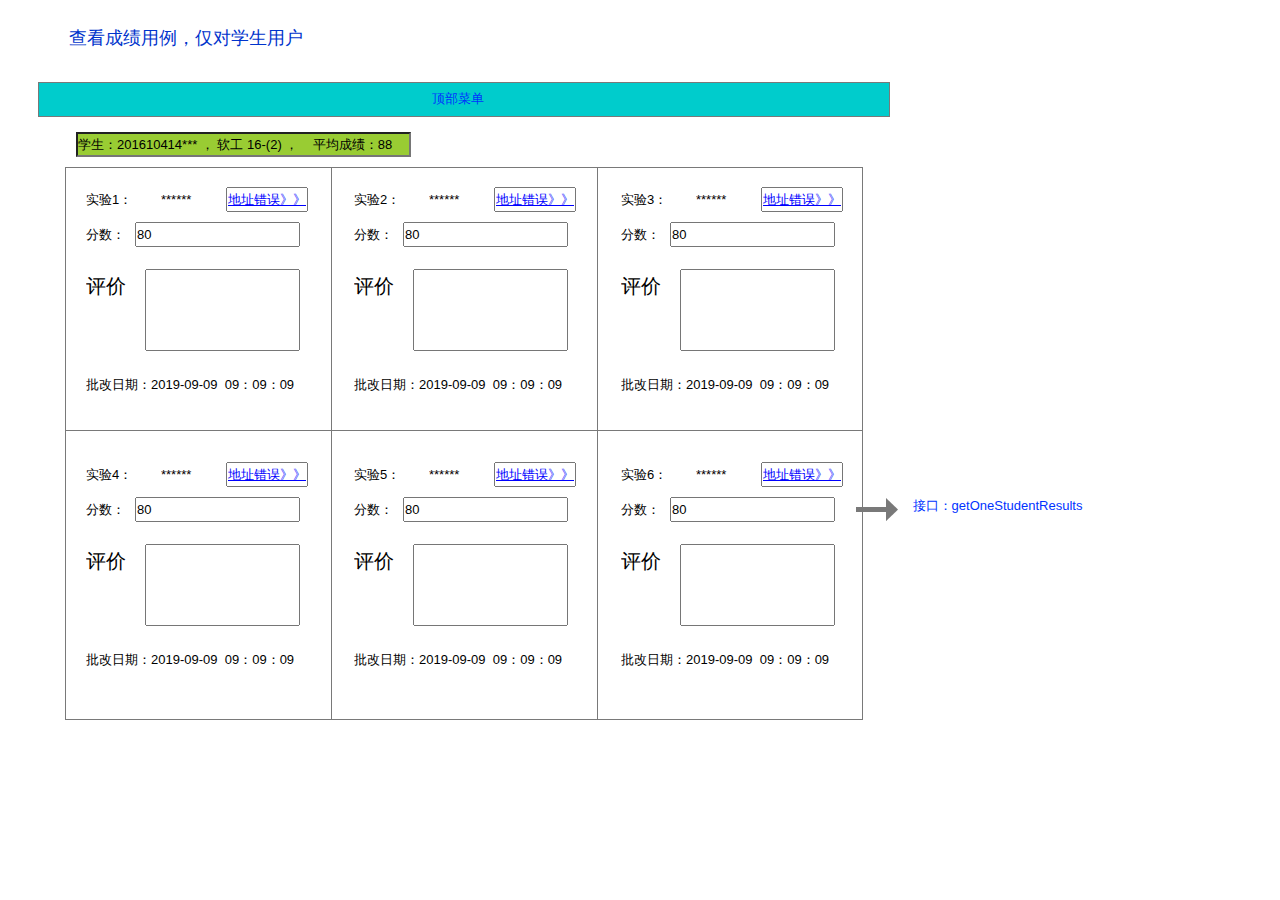
==== 查看成绩.html @ c1816be0 "1" ====
﻿<!DOCTYPE html>
<html>
  <head>
    <title>查看成绩</title>
    <meta http-equiv="X-UA-Compatible" content="IE=edge"/>
    <meta http-equiv="content-type" content="text/html; charset=utf-8"/>
    <meta name="apple-mobile-web-app-capable" content="yes"/>
    <link href="resources/css/jquery-ui-themes.css" type="text/css" rel="stylesheet"/>
    <link href="resources/css/axure_rp_page.css" type="text/css" rel="stylesheet"/>
    <link href="data/styles.css" type="text/css" rel="stylesheet"/>
    <link href="files/查看成绩/styles.css" type="text/css" rel="stylesheet"/>
    <script src="resources/scripts/jquery-1.7.1.min.js"></script>
    <script src="resources/scripts/jquery-ui-1.8.10.custom.min.js"></script>
    <script src="resources/scripts/prototypePre.js"></script>
    <script src="data/document.js"></script>
    <script src="resources/scripts/prototypePost.js"></script>
    <script src="files/查看成绩/data.js"></script>
    <script type="text/javascript">
      $axure.utils.getTransparentGifPath = function() { return 'resources/images/transparent.gif'; };
      $axure.utils.getOtherPath = function() { return 'resources/Other.html'; };
      $axure.utils.getReloadPath = function() { return 'resources/reload.html'; };
    </script>
  </head>
  <body>
    <div id="base" class="">

      <!-- Unnamed (矩形) -->
      <div id="u161" class="ax_default box_1">
        <div id="u161_div" class=""></div>
      </div>

      <!-- Unnamed (矩形) -->
      <div id="u162" class="ax_default link_button">
        <div id="u162_div" class=""></div>
        <div id="u162_text" class="text ">
          <p><span>顶部菜单</span></p>
        </div>
      </div>

      <!-- Unnamed (文本框) -->
      <div id="u163" class="ax_default text_field">
        <input id="u163_input" type="text" value="查看成绩用例，仅对学生用户"/>
      </div>

      <!-- Unnamed (表格) -->
      <div id="u164" class="ax_default">

        <!-- Unnamed (单元格) -->
        <div id="u165" class="ax_default table_cell">
          <img id="u165_img" class="img " src="images/查看成绩/u165.png"/>
        </div>

        <!-- Unnamed (单元格) -->
        <div id="u166" class="ax_default table_cell">
          <img id="u166_img" class="img " src="images/查看成绩/u165.png"/>
        </div>

        <!-- Unnamed (单元格) -->
        <div id="u167" class="ax_default table_cell">
          <img id="u167_img" class="img " src="images/查看成绩/u167.png"/>
        </div>

        <!-- Unnamed (单元格) -->
        <div id="u168" class="ax_default table_cell">
          <img id="u168_img" class="img " src="images/查看成绩/u168.png"/>
        </div>

        <!-- Unnamed (单元格) -->
        <div id="u169" class="ax_default table_cell">
          <img id="u169_img" class="img " src="images/查看成绩/u168.png"/>
        </div>

        <!-- Unnamed (单元格) -->
        <div id="u170" class="ax_default table_cell">
          <img id="u170_img" class="img " src="images/查看成绩/u170.png"/>
        </div>
      </div>

      <!-- Unnamed (文本框) -->
      <div id="u171" class="ax_default text_field">
        <input id="u171_input" type="text" value="学生：201610414*** ， 软工 16-(2) ，&nbsp; &nbsp; 平均成绩：88"/>
      </div>

      <!-- Unnamed (文本框) -->
      <div id="u172" class="ax_default text_field">
        <input id="u172_input" type="text" value="实验1："/>
      </div>

      <!-- Unnamed (文本框) -->
      <div id="u173" class="ax_default text_field">
        <input id="u173_input" type="text" value="******"/>
      </div>

      <!-- Unnamed (文本框) -->
      <div id="u174" class="ax_default text_field">
        <input id="u174_input" type="text" value="地址错误》》"/>
      </div>

      <!-- Unnamed (文本框) -->
      <div id="u175" class="ax_default text_field">
        <input id="u175_input" type="text" value="分数："/>
      </div>

      <!-- Unnamed (文本框) -->
      <div id="u176" class="ax_default text_field">
        <input id="u176_input" type="text" value="80"/>
      </div>

      <!-- Unnamed (文本框) -->
      <div id="u177" class="ax_default text_field">
        <input id="u177_input" type="text" value="评价"/>
      </div>

      <!-- Unnamed (文本框) -->
      <div id="u178" class="ax_default text_field">
        <input id="u178_input" type="text" value=""/>
      </div>

      <!-- Unnamed (文本框) -->
      <div id="u179" class="ax_default text_field">
        <input id="u179_input" type="text" value="批改日期：2019-09-09&nbsp; 09：09：09"/>
      </div>

      <!-- Unnamed (文本框) -->
      <div id="u180" class="ax_default text_field">
        <input id="u180_input" type="text" value="实验4："/>
      </div>

      <!-- Unnamed (文本框) -->
      <div id="u181" class="ax_default text_field">
        <input id="u181_input" type="text" value="******"/>
      </div>

      <!-- Unnamed (文本框) -->
      <div id="u182" class="ax_default text_field">
        <input id="u182_input" type="text" value="地址错误》》"/>
      </div>

      <!-- Unnamed (文本框) -->
      <div id="u183" class="ax_default text_field">
        <input id="u183_input" type="text" value="分数："/>
      </div>

      <!-- Unnamed (文本框) -->
      <div id="u184" class="ax_default text_field">
        <input id="u184_input" type="text" value="80"/>
      </div>

      <!-- Unnamed (文本框) -->
      <div id="u185" class="ax_default text_field">
        <input id="u185_input" type="text" value="评价"/>
      </div>

      <!-- Unnamed (文本框) -->
      <div id="u186" class="ax_default text_field">
        <input id="u186_input" type="text" value=""/>
      </div>

      <!-- Unnamed (文本框) -->
      <div id="u187" class="ax_default text_field">
        <input id="u187_input" type="text" value="批改日期：2019-09-09&nbsp; 09：09：09"/>
      </div>

      <!-- Unnamed (文本框) -->
      <div id="u188" class="ax_default text_field">
        <input id="u188_input" type="text" value="实验2："/>
      </div>

      <!-- Unnamed (文本框) -->
      <div id="u189" class="ax_default text_field">
        <input id="u189_input" type="text" value="******"/>
      </div>

      <!-- Unnamed (文本框) -->
      <div id="u190" class="ax_default text_field">
        <input id="u190_input" type="text" value="地址错误》》"/>
      </div>

      <!-- Unnamed (文本框) -->
      <div id="u191" class="ax_default text_field">
        <input id="u191_input" type="text" value="分数："/>
      </div>

      <!-- Unnamed (文本框) -->
      <div id="u192" class="ax_default text_field">
        <input id="u192_input" type="text" value="80"/>
      </div>

      <!-- Unnamed (文本框) -->
      <div id="u193" class="ax_default text_field">
        <input id="u193_input" type="text" value="评价"/>
      </div>

      <!-- Unnamed (文本框) -->
      <div id="u194" class="ax_default text_field">
        <input id="u194_input" type="text" value=""/>
      </div>

      <!-- Unnamed (文本框) -->
      <div id="u195" class="ax_default text_field">
        <input id="u195_input" type="text" value="批改日期：2019-09-09&nbsp; 09：09：09"/>
      </div>

      <!-- Unnamed (文本框) -->
      <div id="u196" class="ax_default text_field">
        <input id="u196_input" type="text" value="实验5："/>
      </div>

      <!-- Unnamed (文本框) -->
      <div id="u197" class="ax_default text_field">
        <input id="u197_input" type="text" value="******"/>
      </div>

      <!-- Unnamed (文本框) -->
      <div id="u198" class="ax_default text_field">
        <input id="u198_input" type="text" value="地址错误》》"/>
      </div>

      <!-- Unnamed (文本框) -->
      <div id="u199" class="ax_default text_field">
        <input id="u199_input" type="text" value="分数："/>
      </div>

      <!-- Unnamed (文本框) -->
      <div id="u200" class="ax_default text_field">
        <input id="u200_input" type="text" value="80"/>
      </div>

      <!-- Unnamed (文本框) -->
      <div id="u201" class="ax_default text_field">
        <input id="u201_input" type="text" value="评价"/>
      </div>

      <!-- Unnamed (文本框) -->
      <div id="u202" class="ax_default text_field">
        <input id="u202_input" type="text" value=""/>
      </div>

      <!-- Unnamed (文本框) -->
      <div id="u203" class="ax_default text_field">
        <input id="u203_input" type="text" value="批改日期：2019-09-09&nbsp; 09：09：09"/>
      </div>

      <!-- Unnamed (文本框) -->
      <div id="u204" class="ax_default text_field">
        <input id="u204_input" type="text" value="实验3："/>
      </div>

      <!-- Unnamed (文本框) -->
      <div id="u205" class="ax_default text_field">
        <input id="u205_input" type="text" value="******"/>
      </div>

      <!-- Unnamed (文本框) -->
      <div id="u206" class="ax_default text_field">
        <input id="u206_input" type="text" value="地址错误》》"/>
      </div>

      <!-- Unnamed (文本框) -->
      <div id="u207" class="ax_default text_field">
        <input id="u207_input" type="text" value="分数："/>
      </div>

      <!-- Unnamed (文本框) -->
      <div id="u208" class="ax_default text_field">
        <input id="u208_input" type="text" value="80"/>
      </div>

      <!-- Unnamed (文本框) -->
      <div id="u209" class="ax_default text_field">
        <input id="u209_input" type="text" value="评价"/>
      </div>

      <!-- Unnamed (文本框) -->
      <div id="u210" class="ax_default text_field">
        <input id="u210_input" type="text" value=""/>
      </div>

      <!-- Unnamed (文本框) -->
      <div id="u211" class="ax_default text_field">
        <input id="u211_input" type="text" value="批改日期：2019-09-09&nbsp; 09：09：09"/>
      </div>

      <!-- Unnamed (文本框) -->
      <div id="u212" class="ax_default text_field">
        <input id="u212_input" type="text" value="实验6："/>
      </div>

      <!-- Unnamed (文本框) -->
      <div id="u213" class="ax_default text_field">
        <input id="u213_input" type="text" value="******"/>
      </div>

      <!-- Unnamed (文本框) -->
      <div id="u214" class="ax_default text_field">
        <input id="u214_input" type="text" value="地址错误》》"/>
      </div>

      <!-- Unnamed (文本框) -->
      <div id="u215" class="ax_default text_field">
        <input id="u215_input" type="text" value="分数："/>
      </div>

      <!-- Unnamed (文本框) -->
      <div id="u216" class="ax_default text_field">
        <input id="u216_input" type="text" value="80"/>
      </div>

      <!-- Unnamed (文本框) -->
      <div id="u217" class="ax_default text_field">
        <input id="u217_input" type="text" value="评价"/>
      </div>

      <!-- Unnamed (文本框) -->
      <div id="u218" class="ax_default text_field">
        <input id="u218_input" type="text" value=""/>
      </div>

      <!-- Unnamed (文本框) -->
      <div id="u219" class="ax_default text_field">
        <input id="u219_input" type="text" value="批改日期：2019-09-09&nbsp; 09：09：09"/>
      </div>

      <!-- Unnamed (水平线) -->
      <div id="u220" class="ax_default arrow">
        <img id="u220_img" class="img " src="images/查看成绩/u220.png"/>
      </div>

      <!-- Unnamed (矩形) -->
      <div id="u221" class="ax_default link_button">
        <div id="u221_div" class=""></div>
        <div id="u221_text" class="text ">
          <p><span>接口：getOneStudentResults</span></p><p><span><br></span></p>
        </div>
      </div>
    </div>
  </body>
</html>
---- resources/css/axure_rp_page.css ----
﻿/* so the window resize fires within a frame in IE7 */
html, body {
    height: 100%;
}

a {
    color: inherit;
}

p {
    margin: 0px;
    text-rendering: optimizeLegibility;
    font-feature-settings: "kern" 1;
    -webkit-font-feature-settings: "kern";
    -moz-font-feature-settings: "kern";
    -moz-font-feature-settings: "kern=1";
    font-kerning: normal;
}

iframe {
    background: #FFFFFF;
}

/* to match IE with C, FF */
input {
    padding: 1px 0px 1px 0px;
    box-sizing: border-box;
    -moz-box-sizing: border-box;
}

textarea {
    margin: 0px;
    box-sizing: border-box;
    -moz-box-sizing: border-box;
}

div.intcases {
    font-family: arial; 
    font-size: 12px;
    text-align:left; 
    border:1px solid #AAA; 
    background:#FFF none repeat scroll 0% 0%; 
    z-index:9999; 
    visibility:hidden; 
    position:absolute;
    padding: 0px;
    border-radius: 3px;
    white-space: nowrap;
}

div.intcaselink {
    cursor: pointer;
    padding: 3px 8px 3px 8px;
    margin: 5px;
    background:#EEE none repeat scroll 0% 0%; 
    border:1px solid #AAA;
    border-radius: 3px;
}

div.refpageimage {
    position: absolute;
    left: 0px;
    top: 0px;
    font-size: 0px;
    width: 16px;
    height: 16px;
    cursor: pointer;
    background-image: url(images/newwindow.gif);
    background-repeat: no-repeat;
}

div.annnoteimage {
    position: absolute;
    left: 0px;
    top: 0px;
    font-size: 0px;
    /*width: 16px;
    height: 12px;*/
    cursor: help;
    /*background-image: url(images/note.gif);*/
    /*background-repeat: no-repeat;*/
    width: 13px;
    height: 12px;
    padding-top: 1px;
    text-align: center;
    background-color: #138CDD;
    -moz-box-shadow: 1px 1px 3px #aaa;
    -webkit-box-shadow: 1px 1px 3px #aaa;
    box-shadow: 1px 1px 3px #aaa;
}

div.annnoteline {
    display: inline-block;
    width: 9px;
    height: 1px;
    border-bottom: 1px solid white;
    margin-top: 1px;
}

div.annnotelabel {
    position: absolute;
    left: 0px;
    top: 0px;
    font-family: Helvetica,Arial;
    font-size: 10px;
    /*border: 1px solid rgb(166,221,242);*/
    cursor: help;
    /*background:rgb(0,157,217) none repeat scroll 0% 0%;*/ 
    padding: 1px 3px 1px 3px;
    white-space: nowrap;
    color: white;
    
    background-color: #138CDD;
    -moz-box-shadow: 1px 1px 3px #aaa;
    -webkit-box-shadow: 1px 1px 3px #aaa;
    box-shadow: 1px 1px 3px #aaa;
}

.annotation {
    font-size: 12px;
    padding-left: 2px;
    margin-bottom: 5px;
}

.annotationName {
    /*font-size: 13px;
    font-weight: bold;
    margin-bottom: 3px;
    white-space: nowrap;*/

    font-family: 'Trebuchet MS';
    font-size: 14px;
    font-weight: bold;
    margin-bottom: 5px;
    white-space: nowrap;
}

.annotationValue {
    font-family: Arial, Helvetica, Sans-Serif;
    font-size: 12px;
    color: #4a4a4a;
    line-height: 21px;
    margin-bottom: 20px;
}

.noteLink {
    text-decoration: inherit;
    color: inherit;
}

.noteLink:hover {
    background-color: white;
}

/* this is a fix for the issue where dialogs jump around and takes the text-align from the body */
.dialogFix {
    position:absolute;
    text-align:left;
    border: 1px solid #8f949a;
}


@keyframes pulsate {
  from {
    box-shadow: 0 0 10px #15d6ba;
  }
  to {
    box-shadow: 0 0 20px #15d6ba;
  }
}

@-webkit-keyframes pulsate {
  from {
    -webkit-box-shadow: 0 0 10px #15d6ba;
    box-shadow: 0 0 10px #15d6ba;
  }
  to {
    -webkit-box-shadow: 0 0 20px #15d6ba;
    box-shadow: 0 0 20px #15d6ba;
  }
}
 
@-moz-keyframes pulsate {
  from {
    -moz-box-shadow: 0 0 10px #15d6ba;
    box-shadow: 0 0 10px #15d6ba;
  }
  to {
    -moz-box-shadow: 0 0 20px #15d6ba;
    box-shadow: 0 0 20px #15d6ba;
  }
}

.legacyPulsateBorder {
    /*border: 5px solid #15d6ba;
    margin: -5px;*/
    -moz-box-shadow: 0 0 10px 3px #15d6ba;
    box-shadow: 0 0 10px 3px #15d6ba;
}

.pulsateBorder {
  animation-name: pulsate;
  animation-timing-function: ease-in-out;
  animation-duration: 0.9s;
  animation-iteration-count: infinite;
  animation-direction: alternate;
  
  -webkit-animation-name: pulsate;
  -webkit-animation-timing-function: ease-in-out;
  -webkit-animation-duration: 0.9s;
  -webkit-animation-iteration-count: infinite;
  -webkit-animation-direction: alternate;

  -moz-animation-name: pulsate;
  -moz-animation-timing-function: ease-in-out;
  -moz-animation-duration: 0.9s;
  -moz-animation-iteration-count: infinite;
  -moz-animation-direction: alternate;
}

.ax_default_hidden, .ax_default_unplaced{
    display: none;
    visibility: hidden;
}

.widgetNoteSelected {
    -moz-box-shadow: 0 0 10px 3px #138CDD;
    box-shadow: 0 0 10px 3px #138CDD;
    /*-moz-box-shadow: 0 0 20px #3915d6;
    box-shadow: 0 0 20px #3915d6;*/
    /*border: 3px solid #3915d6;*/
    /*margin: -3px;*/
}


.singleImg {
    display: none;
    visibility: hidden;
}
---- data/styles.css ----
﻿.ax_default {
  font-family:'Arial Normal', 'Arial';
  font-weight:400;
  font-style:normal;
  font-size:13px;
  color:#333333;
  text-align:center;
  line-height:normal;
}
.box_1 {
}
.placeholder {
}
.button {
}
.primary_button {
  color:#FFFFFF;
}
.link_button {
  color:#169BD5;
}
._一级标题 {
  font-family:'Arial Normal', 'Arial';
  font-weight:bold;
  font-style:normal;
  font-size:32px;
  text-align:left;
}
._二级标题 {
  font-family:'Arial Normal', 'Arial';
  font-weight:bold;
  font-style:normal;
  font-size:24px;
  text-align:left;
}
._三级标题 {
  font-family:'Arial Normal', 'Arial';
  font-weight:bold;
  font-style:normal;
  font-size:18px;
  text-align:left;
}
._四级标题 {
  font-family:'Arial Normal', 'Arial';
  font-weight:bold;
  font-style:normal;
  font-size:14px;
  text-align:left;
}
._五级标题 {
  font-family:'Arial Normal', 'Arial';
  font-weight:bold;
  font-style:normal;
  text-align:left;
}
._六级标题 {
  font-family:'Arial Normal', 'Arial';
  font-weight:bold;
  font-style:normal;
  font-size:10px;
  text-align:left;
}
.label {
  font-size:14px;
  text-align:left;
}
._文本段落 {
  text-align:left;
}
.arrow {
}
.text_field {
  color:#000000;
  text-align:left;
}
.droplist {
  color:#000000;
  text-align:left;
}
.list_box {
  color:#000000;
  text-align:left;
}
.checkbox {
  text-align:left;
}
.radio_button {
  text-align:left;
}
.table_cell {
}
.menu_item {
}
---- files/查看成绩/styles.css ----
﻿body {
  margin:0px;
  background-image:none;
  position:static;
  left:auto;
  width:1105px;
  margin-left:0;
  margin-right:0;
  text-align:left;
}
#base {
  position:absolute;
  z-index:0;
}
#u161_div {
  border-width:0px;
  position:absolute;
  left:0px;
  top:0px;
  width:852px;
  height:35px;
  background:inherit;
  background-color:rgba(0, 204, 204, 1);
  box-sizing:border-box;
  border-width:1px;
  border-style:solid;
  border-color:rgba(121, 121, 121, 1);
  border-radius:0px;
  -moz-box-shadow:none;
  -webkit-box-shadow:none;
  box-shadow:none;
}
#u161 {
  border-width:0px;
  position:absolute;
  left:38px;
  top:82px;
  width:852px;
  height:35px;
}
#u161_text {
  border-width:0px;
  position:absolute;
  left:0px;
  top:0px;
  width:0px;
  visibility:hidden;
  word-wrap:break-word;
}
#u162_div {
  border-width:0px;
  position:absolute;
  left:0px;
  top:0px;
  width:137px;
  height:20px;
  background:inherit;
  background-color:rgba(255, 255, 255, 0);
  border:none;
  border-radius:0px;
  -moz-box-shadow:none;
  -webkit-box-shadow:none;
  box-shadow:none;
  color:#0033FF;
}
#u162 {
  border-width:0px;
  position:absolute;
  left:389px;
  top:89px;
  width:137px;
  height:20px;
  color:#0033FF;
}
#u162_text {
  border-width:0px;
  position:absolute;
  left:2px;
  top:2px;
  width:133px;
  word-wrap:break-word;
}
#u163 {
  border-width:0px;
  position:absolute;
  left:67px;
  top:19px;
  width:300px;
  height:38px;
}
#u163_input {
  position:absolute;
  left:0px;
  top:0px;
  width:300px;
  height:38px;
  font-family:'Arial Normal', 'Arial';
  font-weight:400;
  font-style:normal;
  font-size:18px;
  text-decoration:none;
  color:#0033CC;
  text-align:left;
  border-color:transparent;
  outline-style:none;
}
#u164 {
  border-width:0px;
  position:absolute;
  left:65px;
  top:167px;
  width:798px;
  height:553px;
}
#u165_img {
  border-width:0px;
  position:absolute;
  left:0px;
  top:0px;
  width:266px;
  height:263px;
}
#u165 {
  border-width:0px;
  position:absolute;
  left:0px;
  top:0px;
  width:266px;
  height:263px;
}
#u165_text {
  border-width:0px;
  position:absolute;
  left:0px;
  top:0px;
  width:0px;
  visibility:hidden;
  word-wrap:break-word;
}
#u166_img {
  border-width:0px;
  position:absolute;
  left:0px;
  top:0px;
  width:266px;
  height:263px;
}
#u166 {
  border-width:0px;
  position:absolute;
  left:266px;
  top:0px;
  width:266px;
  height:263px;
}
#u166_text {
  border-width:0px;
  position:absolute;
  left:0px;
  top:0px;
  width:0px;
  visibility:hidden;
  word-wrap:break-word;
}
#u167_img {
  border-width:0px;
  position:absolute;
  left:0px;
  top:0px;
  width:266px;
  height:263px;
}
#u167 {
  border-width:0px;
  position:absolute;
  left:532px;
  top:0px;
  width:266px;
  height:263px;
}
#u167_text {
  border-width:0px;
  position:absolute;
  left:0px;
  top:0px;
  width:0px;
  visibility:hidden;
  word-wrap:break-word;
}
#u168_img {
  border-width:0px;
  position:absolute;
  left:0px;
  top:0px;
  width:266px;
  height:290px;
}
#u168 {
  border-width:0px;
  position:absolute;
  left:0px;
  top:263px;
  width:266px;
  height:290px;
}
#u168_text {
  border-width:0px;
  position:absolute;
  left:0px;
  top:0px;
  width:0px;
  visibility:hidden;
  word-wrap:break-word;
}
#u169_img {
  border-width:0px;
  position:absolute;
  left:0px;
  top:0px;
  width:266px;
  height:290px;
}
#u169 {
  border-width:0px;
  position:absolute;
  left:266px;
  top:263px;
  width:266px;
  height:290px;
}
#u169_text {
  border-width:0px;
  position:absolute;
  left:0px;
  top:0px;
  width:0px;
  visibility:hidden;
  word-wrap:break-word;
}
#u170_img {
  border-width:0px;
  position:absolute;
  left:0px;
  top:0px;
  width:266px;
  height:290px;
}
#u170 {
  border-width:0px;
  position:absolute;
  left:532px;
  top:263px;
  width:266px;
  height:290px;
}
#u170_text {
  border-width:0px;
  position:absolute;
  left:0px;
  top:0px;
  width:0px;
  visibility:hidden;
  word-wrap:break-word;
}
#u171 {
  border-width:0px;
  position:absolute;
  left:76px;
  top:132px;
  width:335px;
  height:25px;
}
#u171_input {
  position:absolute;
  left:0px;
  top:0px;
  width:335px;
  height:25px;
  background-color:#99CC33;
  font-family:'Arial Normal', 'Arial';
  font-weight:400;
  font-style:normal;
  font-size:13px;
  text-decoration:none;
  color:#000000;
  text-align:left;
}
#u172 {
  border-width:0px;
  position:absolute;
  left:84px;
  top:187px;
  width:51px;
  height:25px;
}
#u172_input {
  position:absolute;
  left:0px;
  top:0px;
  width:51px;
  height:25px;
  font-family:'Arial Normal', 'Arial';
  font-weight:400;
  font-style:normal;
  font-size:13px;
  text-decoration:none;
  color:#000000;
  text-align:left;
  border-color:transparent;
  outline-style:none;
}
#u173 {
  border-width:0px;
  position:absolute;
  left:159px;
  top:187px;
  width:46px;
  height:25px;
}
#u173_input {
  position:absolute;
  left:0px;
  top:0px;
  width:46px;
  height:25px;
  font-family:'Arial Normal', 'Arial';
  font-weight:400;
  font-style:normal;
  font-size:13px;
  text-decoration:none;
  color:#000000;
  text-align:left;
  border-color:transparent;
  outline-style:none;
}
#u174 {
  border-width:0px;
  position:absolute;
  left:226px;
  top:187px;
  width:82px;
  height:25px;
}
#u174_input {
  position:absolute;
  left:0px;
  top:0px;
  width:82px;
  height:25px;
  font-family:'Arial Normal', 'Arial';
  font-weight:400;
  font-style:normal;
  font-size:13px;
  text-decoration:underline;
  color:#0000FF;
  text-align:left;
}
#u175 {
  border-width:0px;
  position:absolute;
  left:84px;
  top:222px;
  width:51px;
  height:25px;
}
#u175_input {
  position:absolute;
  left:0px;
  top:0px;
  width:51px;
  height:25px;
  font-family:'Arial Normal', 'Arial';
  font-weight:400;
  font-style:normal;
  font-size:13px;
  text-decoration:none;
  color:#000000;
  text-align:left;
  border-color:transparent;
  outline-style:none;
}
#u176 {
  border-width:0px;
  position:absolute;
  left:135px;
  top:222px;
  width:165px;
  height:25px;
}
#u176_input {
  position:absolute;
  left:0px;
  top:0px;
  width:165px;
  height:25px;
  font-family:'Arial Normal', 'Arial';
  font-weight:400;
  font-style:normal;
  font-size:13px;
  text-decoration:none;
  color:#000000;
  text-align:left;
}
#u177 {
  border-width:0px;
  position:absolute;
  left:84px;
  top:269px;
  width:51px;
  height:34px;
}
#u177_input {
  position:absolute;
  left:0px;
  top:0px;
  width:51px;
  height:34px;
  font-family:'Arial Normal', 'Arial';
  font-weight:400;
  font-style:normal;
  font-size:20px;
  text-decoration:none;
  color:#000000;
  text-align:left;
  border-color:transparent;
  outline-style:none;
}
#u178 {
  border-width:0px;
  position:absolute;
  left:145px;
  top:269px;
  width:155px;
  height:82px;
}
#u178_input {
  position:absolute;
  left:0px;
  top:0px;
  width:155px;
  height:82px;
  font-family:'Arial Normal', 'Arial';
  font-weight:400;
  font-style:normal;
  font-size:13px;
  text-decoration:none;
  color:#000000;
  text-align:left;
}
#u179 {
  border-width:0px;
  position:absolute;
  left:84px;
  top:372px;
  width:216px;
  height:25px;
}
#u179_input {
  position:absolute;
  left:0px;
  top:0px;
  width:216px;
  height:25px;
  font-family:'Arial Normal', 'Arial';
  font-weight:400;
  font-style:normal;
  font-size:13px;
  text-decoration:none;
  color:#000000;
  text-align:left;
  border-color:transparent;
  outline-style:none;
}
#u180 {
  border-width:0px;
  position:absolute;
  left:84px;
  top:462px;
  width:51px;
  height:25px;
}
#u180_input {
  position:absolute;
  left:0px;
  top:0px;
  width:51px;
  height:25px;
  font-family:'Arial Normal', 'Arial';
  font-weight:400;
  font-style:normal;
  font-size:13px;
  text-decoration:none;
  color:#000000;
  text-align:left;
  border-color:transparent;
  outline-style:none;
}
#u181 {
  border-width:0px;
  position:absolute;
  left:159px;
  top:462px;
  width:46px;
  height:25px;
}
#u181_input {
  position:absolute;
  left:0px;
  top:0px;
  width:46px;
  height:25px;
  font-family:'Arial Normal', 'Arial';
  font-weight:400;
  font-style:normal;
  font-size:13px;
  text-decoration:none;
  color:#000000;
  text-align:left;
  border-color:transparent;
  outline-style:none;
}
#u182 {
  border-width:0px;
  position:absolute;
  left:226px;
  top:462px;
  width:82px;
  height:25px;
}
#u182_input {
  position:absolute;
  left:0px;
  top:0px;
  width:82px;
  height:25px;
  font-family:'Arial Normal', 'Arial';
  font-weight:400;
  font-style:normal;
  font-size:13px;
  text-decoration:underline;
  color:#0000FF;
  text-align:left;
}
#u183 {
  border-width:0px;
  position:absolute;
  left:84px;
  top:497px;
  width:51px;
  height:25px;
}
#u183_input {
  position:absolute;
  left:0px;
  top:0px;
  width:51px;
  height:25px;
  font-family:'Arial Normal', 'Arial';
  font-weight:400;
  font-style:normal;
  font-size:13px;
  text-decoration:none;
  color:#000000;
  text-align:left;
  border-color:transparent;
  outline-style:none;
}
#u184 {
  border-width:0px;
  position:absolute;
  left:135px;
  top:497px;
  width:165px;
  height:25px;
}
#u184_input {
  position:absolute;
  left:0px;
  top:0px;
  width:165px;
  height:25px;
  font-family:'Arial Normal', 'Arial';
  font-weight:400;
  font-style:normal;
  font-size:13px;
  text-decoration:none;
  color:#000000;
  text-align:left;
}
#u185 {
  border-width:0px;
  position:absolute;
  left:84px;
  top:544px;
  width:51px;
  height:34px;
}
#u185_input {
  position:absolute;
  left:0px;
  top:0px;
  width:51px;
  height:34px;
  font-family:'Arial Normal', 'Arial';
  font-weight:400;
  font-style:normal;
  font-size:20px;
  text-decoration:none;
  color:#000000;
  text-align:left;
  border-color:transparent;
  outline-style:none;
}
#u186 {
  border-width:0px;
  position:absolute;
  left:145px;
  top:544px;
  width:155px;
  height:82px;
}
#u186_input {
  position:absolute;
  left:0px;
  top:0px;
  width:155px;
  height:82px;
  font-family:'Arial Normal', 'Arial';
  font-weight:400;
  font-style:normal;
  font-size:13px;
  text-decoration:none;
  color:#000000;
  text-align:left;
}
#u187 {
  border-width:0px;
  position:absolute;
  left:84px;
  top:647px;
  width:216px;
  height:25px;
}
#u187_input {
  position:absolute;
  left:0px;
  top:0px;
  width:216px;
  height:25px;
  font-family:'Arial Normal', 'Arial';
  font-weight:400;
  font-style:normal;
  font-size:13px;
  text-decoration:none;
  color:#000000;
  text-align:left;
  border-color:transparent;
  outline-style:none;
}
#u188 {
  border-width:0px;
  position:absolute;
  left:352px;
  top:187px;
  width:51px;
  height:25px;
}
#u188_input {
  position:absolute;
  left:0px;
  top:0px;
  width:51px;
  height:25px;
  font-family:'Arial Normal', 'Arial';
  font-weight:400;
  font-style:normal;
  font-size:13px;
  text-decoration:none;
  color:#000000;
  text-align:left;
  border-color:transparent;
  outline-style:none;
}
#u189 {
  border-width:0px;
  position:absolute;
  left:427px;
  top:187px;
  width:46px;
  height:25px;
}
#u189_input {
  position:absolute;
  left:0px;
  top:0px;
  width:46px;
  height:25px;
  font-family:'Arial Normal', 'Arial';
  font-weight:400;
  font-style:normal;
  font-size:13px;
  text-decoration:none;
  color:#000000;
  text-align:left;
  border-color:transparent;
  outline-style:none;
}
#u190 {
  border-width:0px;
  position:absolute;
  left:494px;
  top:187px;
  width:82px;
  height:25px;
}
#u190_input {
  position:absolute;
  left:0px;
  top:0px;
  width:82px;
  height:25px;
  font-family:'Arial Normal', 'Arial';
  font-weight:400;
  font-style:normal;
  font-size:13px;
  text-decoration:underline;
  color:#0000FF;
  text-align:left;
}
#u191 {
  border-width:0px;
  position:absolute;
  left:352px;
  top:222px;
  width:51px;
  height:25px;
}
#u191_input {
  position:absolute;
  left:0px;
  top:0px;
  width:51px;
  height:25px;
  font-family:'Arial Normal', 'Arial';
  font-weight:400;
  font-style:normal;
  font-size:13px;
  text-decoration:none;
  color:#000000;
  text-align:left;
  border-color:transparent;
  outline-style:none;
}
#u192 {
  border-width:0px;
  position:absolute;
  left:403px;
  top:222px;
  width:165px;
  height:25px;
}
#u192_input {
  position:absolute;
  left:0px;
  top:0px;
  width:165px;
  height:25px;
  font-family:'Arial Normal', 'Arial';
  font-weight:400;
  font-style:normal;
  font-size:13px;
  text-decoration:none;
  color:#000000;
  text-align:left;
}
#u193 {
  border-width:0px;
  position:absolute;
  left:352px;
  top:269px;
  width:51px;
  height:34px;
}
#u193_input {
  position:absolute;
  left:0px;
  top:0px;
  width:51px;
  height:34px;
  font-family:'Arial Normal', 'Arial';
  font-weight:400;
  font-style:normal;
  font-size:20px;
  text-decoration:none;
  color:#000000;
  text-align:left;
  border-color:transparent;
  outline-style:none;
}
#u194 {
  border-width:0px;
  position:absolute;
  left:413px;
  top:269px;
  width:155px;
  height:82px;
}
#u194_input {
  position:absolute;
  left:0px;
  top:0px;
  width:155px;
  height:82px;
  font-family:'Arial Normal', 'Arial';
  font-weight:400;
  font-style:normal;
  font-size:13px;
  text-decoration:none;
  color:#000000;
  text-align:left;
}
#u195 {
  border-width:0px;
  position:absolute;
  left:352px;
  top:372px;
  width:216px;
  height:25px;
}
#u195_input {
  position:absolute;
  left:0px;
  top:0px;
  width:216px;
  height:25px;
  font-family:'Arial Normal', 'Arial';
  font-weight:400;
  font-style:normal;
  font-size:13px;
  text-decoration:none;
  color:#000000;
  text-align:left;
  border-color:transparent;
  outline-style:none;
}
#u196 {
  border-width:0px;
  position:absolute;
  left:352px;
  top:462px;
  width:51px;
  height:25px;
}
#u196_input {
  position:absolute;
  left:0px;
  top:0px;
  width:51px;
  height:25px;
  font-family:'Arial Normal', 'Arial';
  font-weight:400;
  font-style:normal;
  font-size:13px;
  text-decoration:none;
  color:#000000;
  text-align:left;
  border-color:transparent;
  outline-style:none;
}
#u197 {
  border-width:0px;
  position:absolute;
  left:427px;
  top:462px;
  width:46px;
  height:25px;
}
#u197_input {
  position:absolute;
  left:0px;
  top:0px;
  width:46px;
  height:25px;
  font-family:'Arial Normal', 'Arial';
  font-weight:400;
  font-style:normal;
  font-size:13px;
  text-decoration:none;
  color:#000000;
  text-align:left;
  border-color:transparent;
  outline-style:none;
}
#u198 {
  border-width:0px;
  position:absolute;
  left:494px;
  top:462px;
  width:82px;
  height:25px;
}
#u198_input {
  position:absolute;
  left:0px;
  top:0px;
  width:82px;
  height:25px;
  font-family:'Arial Normal', 'Arial';
  font-weight:400;
  font-style:normal;
  font-size:13px;
  text-decoration:underline;
  color:#0000FF;
  text-align:left;
}
#u199 {
  border-width:0px;
  position:absolute;
  left:352px;
  top:497px;
  width:51px;
  height:25px;
}
#u199_input {
  position:absolute;
  left:0px;
  top:0px;
  width:51px;
  height:25px;
  font-family:'Arial Normal', 'Arial';
  font-weight:400;
  font-style:normal;
  font-size:13px;
  text-decoration:none;
  color:#000000;
  text-align:left;
  border-color:transparent;
  outline-style:none;
}
#u200 {
  border-width:0px;
  position:absolute;
  left:403px;
  top:497px;
  width:165px;
  height:25px;
}
#u200_input {
  position:absolute;
  left:0px;
  top:0px;
  width:165px;
  height:25px;
  font-family:'Arial Normal', 'Arial';
  font-weight:400;
  font-style:normal;
  font-size:13px;
  text-decoration:none;
  color:#000000;
  text-align:left;
}
#u201 {
  border-width:0px;
  position:absolute;
  left:352px;
  top:544px;
  width:51px;
  height:34px;
}
#u201_input {
  position:absolute;
  left:0px;
  top:0px;
  width:51px;
  height:34px;
  font-family:'Arial Normal', 'Arial';
  font-weight:400;
  font-style:normal;
  font-size:20px;
  text-decoration:none;
  color:#000000;
  text-align:left;
  border-color:transparent;
  outline-style:none;
}
#u202 {
  border-width:0px;
  position:absolute;
  left:413px;
  top:544px;
  width:155px;
  height:82px;
}
#u202_input {
  position:absolute;
  left:0px;
  top:0px;
  width:155px;
  height:82px;
  font-family:'Arial Normal', 'Arial';
  font-weight:400;
  font-style:normal;
  font-size:13px;
  text-decoration:none;
  color:#000000;
  text-align:left;
}
#u203 {
  border-width:0px;
  position:absolute;
  left:352px;
  top:647px;
  width:216px;
  height:25px;
}
#u203_input {
  position:absolute;
  left:0px;
  top:0px;
  width:216px;
  height:25px;
  font-family:'Arial Normal', 'Arial';
  font-weight:400;
  font-style:normal;
  font-size:13px;
  text-decoration:none;
  color:#000000;
  text-align:left;
  border-color:transparent;
  outline-style:none;
}
#u204 {
  border-width:0px;
  position:absolute;
  left:619px;
  top:187px;
  width:51px;
  height:25px;
}
#u204_input {
  position:absolute;
  left:0px;
  top:0px;
  width:51px;
  height:25px;
  font-family:'Arial Normal', 'Arial';
  font-weight:400;
  font-style:normal;
  font-size:13px;
  text-decoration:none;
  color:#000000;
  text-align:left;
  border-color:transparent;
  outline-style:none;
}
#u205 {
  border-width:0px;
  position:absolute;
  left:694px;
  top:187px;
  width:46px;
  height:25px;
}
#u205_input {
  position:absolute;
  left:0px;
  top:0px;
  width:46px;
  height:25px;
  font-family:'Arial Normal', 'Arial';
  font-weight:400;
  font-style:normal;
  font-size:13px;
  text-decoration:none;
  color:#000000;
  text-align:left;
  border-color:transparent;
  outline-style:none;
}
#u206 {
  border-width:0px;
  position:absolute;
  left:761px;
  top:187px;
  width:82px;
  height:25px;
}
#u206_input {
  position:absolute;
  left:0px;
  top:0px;
  width:82px;
  height:25px;
  font-family:'Arial Normal', 'Arial';
  font-weight:400;
  font-style:normal;
  font-size:13px;
  text-decoration:underline;
  color:#0000FF;
  text-align:left;
}
#u207 {
  border-width:0px;
  position:absolute;
  left:619px;
  top:222px;
  width:51px;
  height:25px;
}
#u207_input {
  position:absolute;
  left:0px;
  top:0px;
  width:51px;
  height:25px;
  font-family:'Arial Normal', 'Arial';
  font-weight:400;
  font-style:normal;
  font-size:13px;
  text-decoration:none;
  color:#000000;
  text-align:left;
  border-color:transparent;
  outline-style:none;
}
#u208 {
  border-width:0px;
  position:absolute;
  left:670px;
  top:222px;
  width:165px;
  height:25px;
}
#u208_input {
  position:absolute;
  left:0px;
  top:0px;
  width:165px;
  height:25px;
  font-family:'Arial Normal', 'Arial';
  font-weight:400;
  font-style:normal;
  font-size:13px;
  text-decoration:none;
  color:#000000;
  text-align:left;
}
#u209 {
  border-width:0px;
  position:absolute;
  left:619px;
  top:269px;
  width:51px;
  height:34px;
}
#u209_input {
  position:absolute;
  left:0px;
  top:0px;
  width:51px;
  height:34px;
  font-family:'Arial Normal', 'Arial';
  font-weight:400;
  font-style:normal;
  font-size:20px;
  text-decoration:none;
  color:#000000;
  text-align:left;
  border-color:transparent;
  outline-style:none;
}
#u210 {
  border-width:0px;
  position:absolute;
  left:680px;
  top:269px;
  width:155px;
  height:82px;
}
#u210_input {
  position:absolute;
  left:0px;
  top:0px;
  width:155px;
  height:82px;
  font-family:'Arial Normal', 'Arial';
  font-weight:400;
  font-style:normal;
  font-size:13px;
  text-decoration:none;
  color:#000000;
  text-align:left;
}
#u211 {
  border-width:0px;
  position:absolute;
  left:619px;
  top:372px;
  width:216px;
  height:25px;
}
#u211_input {
  position:absolute;
  left:0px;
  top:0px;
  width:216px;
  height:25px;
  font-family:'Arial Normal', 'Arial';
  font-weight:400;
  font-style:normal;
  font-size:13px;
  text-decoration:none;
  color:#000000;
  text-align:left;
  border-color:transparent;
  outline-style:none;
}
#u212 {
  border-width:0px;
  position:absolute;
  left:619px;
  top:462px;
  width:51px;
  height:25px;
}
#u212_input {
  position:absolute;
  left:0px;
  top:0px;
  width:51px;
  height:25px;
  font-family:'Arial Normal', 'Arial';
  font-weight:400;
  font-style:normal;
  font-size:13px;
  text-decoration:none;
  color:#000000;
  text-align:left;
  border-color:transparent;
  outline-style:none;
}
#u213 {
  border-width:0px;
  position:absolute;
  left:694px;
  top:462px;
  width:46px;
  height:25px;
}
#u213_input {
  position:absolute;
  left:0px;
  top:0px;
  width:46px;
  height:25px;
  font-family:'Arial Normal', 'Arial';
  font-weight:400;
  font-style:normal;
  font-size:13px;
  text-decoration:none;
  color:#000000;
  text-align:left;
  border-color:transparent;
  outline-style:none;
}
#u214 {
  border-width:0px;
  position:absolute;
  left:761px;
  top:462px;
  width:82px;
  height:25px;
}
#u214_input {
  position:absolute;
  left:0px;
  top:0px;
  width:82px;
  height:25px;
  font-family:'Arial Normal', 'Arial';
  font-weight:400;
  font-style:normal;
  font-size:13px;
  text-decoration:underline;
  color:#0000FF;
  text-align:left;
}
#u215 {
  border-width:0px;
  position:absolute;
  left:619px;
  top:497px;
  width:51px;
  height:25px;
}
#u215_input {
  position:absolute;
  left:0px;
  top:0px;
  width:51px;
  height:25px;
  font-family:'Arial Normal', 'Arial';
  font-weight:400;
  font-style:normal;
  font-size:13px;
  text-decoration:none;
  color:#000000;
  text-align:left;
  border-color:transparent;
  outline-style:none;
}
#u216 {
  border-width:0px;
  position:absolute;
  left:670px;
  top:497px;
  width:165px;
  height:25px;
}
#u216_input {
  position:absolute;
  left:0px;
  top:0px;
  width:165px;
  height:25px;
  font-family:'Arial Normal', 'Arial';
  font-weight:400;
  font-style:normal;
  font-size:13px;
  text-decoration:none;
  color:#000000;
  text-align:left;
}
#u217 {
  border-width:0px;
  position:absolute;
  left:619px;
  top:544px;
  width:51px;
  height:34px;
}
#u217_input {
  position:absolute;
  left:0px;
  top:0px;
  width:51px;
  height:34px;
  font-family:'Arial Normal', 'Arial';
  font-weight:400;
  font-style:normal;
  font-size:20px;
  text-decoration:none;
  color:#000000;
  text-align:left;
  border-color:transparent;
  outline-style:none;
}
#u218 {
  border-width:0px;
  position:absolute;
  left:680px;
  top:544px;
  width:155px;
  height:82px;
}
#u218_input {
  position:absolute;
  left:0px;
  top:0px;
  width:155px;
  height:82px;
  font-family:'Arial Normal', 'Arial';
  font-weight:400;
  font-style:normal;
  font-size:13px;
  text-decoration:none;
  color:#000000;
  text-align:left;
}
#u219 {
  border-width:0px;
  position:absolute;
  left:619px;
  top:647px;
  width:216px;
  height:25px;
}
#u219_input {
  position:absolute;
  left:0px;
  top:0px;
  width:216px;
  height:25px;
  font-family:'Arial Normal', 'Arial';
  font-weight:400;
  font-style:normal;
  font-size:13px;
  text-decoration:none;
  color:#000000;
  text-align:left;
  border-color:transparent;
  outline-style:none;
}
#u220_img {
  border-width:0px;
  position:absolute;
  left:-2px;
  top:-13px;
  width:57px;
  height:31px;
}
#u220 {
  border-width:0px;
  position:absolute;
  left:856px;
  top:507px;
  width:42px;
  height:5px;
}
#u220_text {
  border-width:0px;
  position:absolute;
  left:0px;
  top:0px;
  width:0px;
  visibility:hidden;
  word-wrap:break-word;
}
#u221_div {
  border-width:0px;
  position:absolute;
  left:0px;
  top:0px;
  width:215px;
  height:25px;
  background:inherit;
  background-color:rgba(255, 255, 255, 0);
  border:none;
  border-radius:0px;
  -moz-box-shadow:none;
  -webkit-box-shadow:none;
  box-shadow:none;
  color:#0033FF;
}
#u221 {
  border-width:0px;
  position:absolute;
  left:890px;
  top:501px;
  width:215px;
  height:25px;
  color:#0033FF;
}
#u221_text {
  border-width:0px;
  position:absolute;
  left:2px;
  top:-4px;
  width:211px;
  word-wrap:break-word;
}
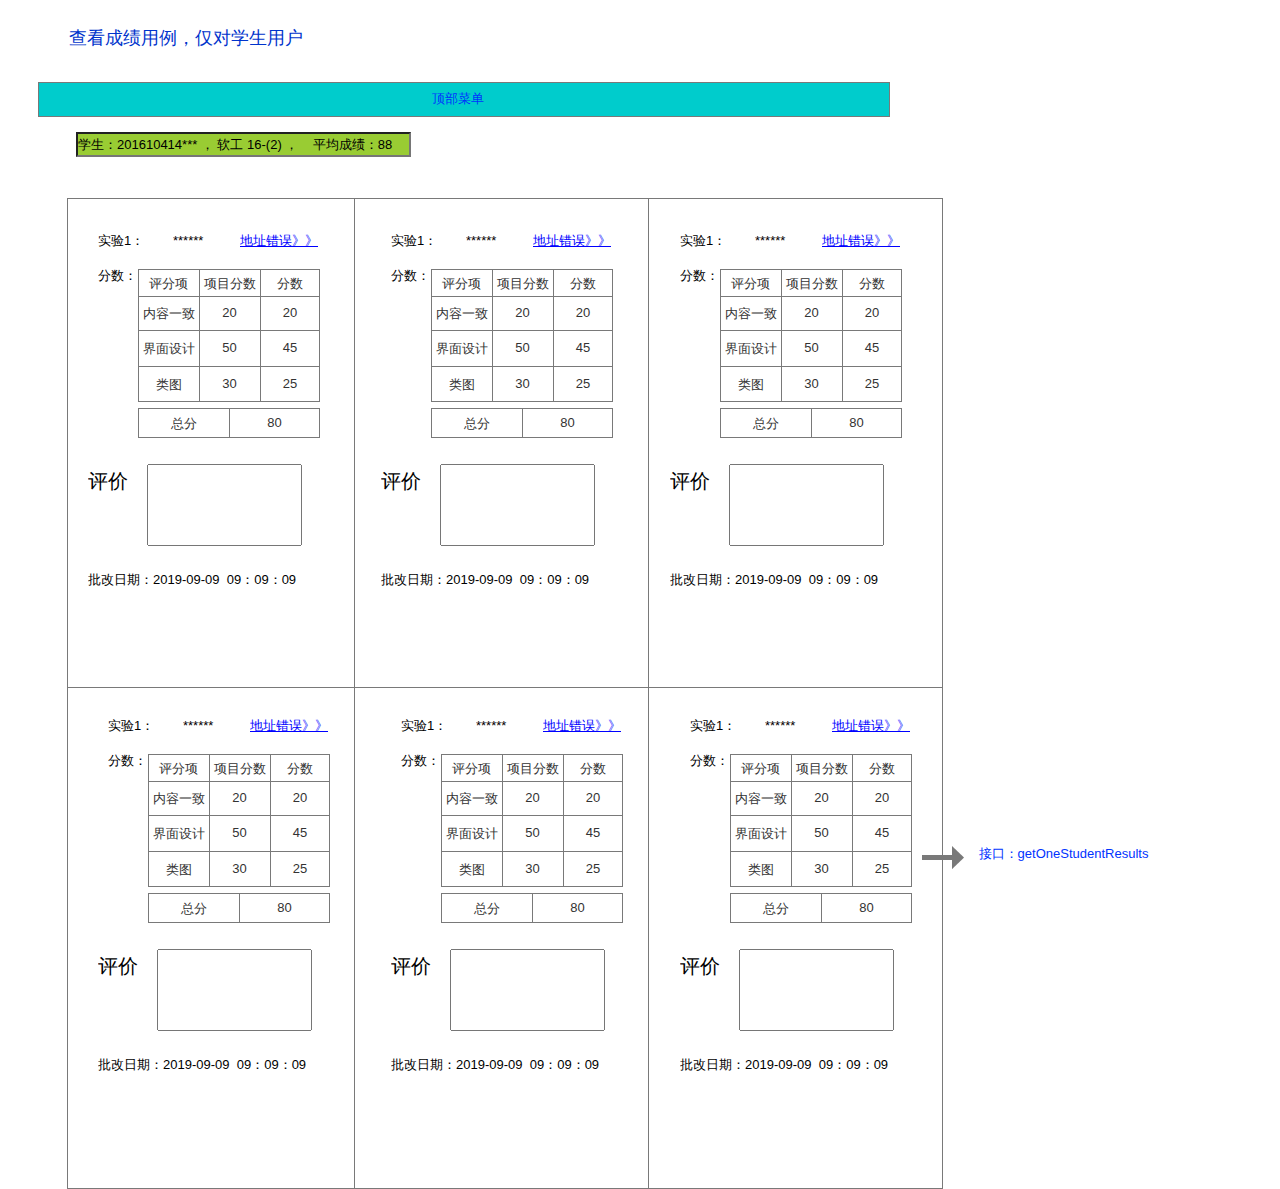
==== commit edc82a04: "1" ====
--- a/查看成绩.html
+++ b/查看成绩.html
@@ -42,17 +42,17 @@
         <input id="u163_input" type="text" value="查看成绩用例，仅对学生用户"/>
       </div>
 
-      <!-- Unnamed (表格) -->
-      <div id="u164" class="ax_default">
-
-        <!-- Unnamed (单元格) -->
-        <div id="u165" class="ax_default table_cell">
-          <img id="u165_img" class="img " src="images/查看成绩/u165.png"/>
-        </div>
+      <!-- Unnamed (文本框) -->
+      <div id="u164" class="ax_default text_field">
+        <input id="u164_input" type="text" value="学生：201610414*** ， 软工 16-(2) ，&nbsp; &nbsp; 平均成绩：88"/>
+      </div>
+
+      <!-- Unnamed (表格) -->
+      <div id="u165" class="ax_default">
 
         <!-- Unnamed (单元格) -->
         <div id="u166" class="ax_default table_cell">
-          <img id="u166_img" class="img " src="images/查看成绩/u165.png"/>
+          <img id="u166_img" class="img " src="images/查看成绩/u166.png"/>
         </div>
 
         <!-- Unnamed (单元格) -->
@@ -67,18 +67,18 @@
 
         <!-- Unnamed (单元格) -->
         <div id="u169" class="ax_default table_cell">
-          <img id="u169_img" class="img " src="images/查看成绩/u168.png"/>
+          <img id="u169_img" class="img " src="images/查看成绩/u169.png"/>
         </div>
 
         <!-- Unnamed (单元格) -->
         <div id="u170" class="ax_default table_cell">
           <img id="u170_img" class="img " src="images/查看成绩/u170.png"/>
         </div>
-      </div>
-
-      <!-- Unnamed (文本框) -->
-      <div id="u171" class="ax_default text_field">
-        <input id="u171_input" type="text" value="学生：201610414*** ， 软工 16-(2) ，&nbsp; &nbsp; 平均成绩：88"/>
+
+        <!-- Unnamed (单元格) -->
+        <div id="u171" class="ax_default table_cell">
+          <img id="u171_img" class="img " src="images/查看成绩/u171.png"/>
+        </div>
       </div>
 
       <!-- Unnamed (文本框) -->
@@ -103,107 +103,147 @@
 
       <!-- Unnamed (文本框) -->
       <div id="u176" class="ax_default text_field">
-        <input id="u176_input" type="text" value="80"/>
+        <input id="u176_input" type="text" value="评价"/>
       </div>
 
       <!-- Unnamed (文本框) -->
       <div id="u177" class="ax_default text_field">
-        <input id="u177_input" type="text" value="评价"/>
+        <input id="u177_input" type="text" value=""/>
       </div>
 
       <!-- Unnamed (文本框) -->
       <div id="u178" class="ax_default text_field">
-        <input id="u178_input" type="text" value=""/>
-      </div>
-
-      <!-- Unnamed (文本框) -->
-      <div id="u179" class="ax_default text_field">
-        <input id="u179_input" type="text" value="批改日期：2019-09-09&nbsp; 09：09：09"/>
-      </div>
-
-      <!-- Unnamed (文本框) -->
-      <div id="u180" class="ax_default text_field">
-        <input id="u180_input" type="text" value="实验4："/>
-      </div>
-
-      <!-- Unnamed (文本框) -->
-      <div id="u181" class="ax_default text_field">
-        <input id="u181_input" type="text" value="******"/>
-      </div>
-
-      <!-- Unnamed (文本框) -->
-      <div id="u182" class="ax_default text_field">
-        <input id="u182_input" type="text" value="地址错误》》"/>
-      </div>
-
-      <!-- Unnamed (文本框) -->
-      <div id="u183" class="ax_default text_field">
-        <input id="u183_input" type="text" value="分数："/>
-      </div>
-
-      <!-- Unnamed (文本框) -->
-      <div id="u184" class="ax_default text_field">
-        <input id="u184_input" type="text" value="80"/>
-      </div>
-
-      <!-- Unnamed (文本框) -->
-      <div id="u185" class="ax_default text_field">
-        <input id="u185_input" type="text" value="评价"/>
-      </div>
-
-      <!-- Unnamed (文本框) -->
-      <div id="u186" class="ax_default text_field">
-        <input id="u186_input" type="text" value=""/>
-      </div>
-
-      <!-- Unnamed (文本框) -->
-      <div id="u187" class="ax_default text_field">
-        <input id="u187_input" type="text" value="批改日期：2019-09-09&nbsp; 09：09：09"/>
-      </div>
-
-      <!-- Unnamed (文本框) -->
-      <div id="u188" class="ax_default text_field">
-        <input id="u188_input" type="text" value="实验2："/>
-      </div>
-
-      <!-- Unnamed (文本框) -->
-      <div id="u189" class="ax_default text_field">
-        <input id="u189_input" type="text" value="******"/>
-      </div>
-
-      <!-- Unnamed (文本框) -->
-      <div id="u190" class="ax_default text_field">
-        <input id="u190_input" type="text" value="地址错误》》"/>
-      </div>
-
-      <!-- Unnamed (文本框) -->
-      <div id="u191" class="ax_default text_field">
-        <input id="u191_input" type="text" value="分数："/>
-      </div>
-
-      <!-- Unnamed (文本框) -->
-      <div id="u192" class="ax_default text_field">
-        <input id="u192_input" type="text" value="80"/>
-      </div>
-
-      <!-- Unnamed (文本框) -->
-      <div id="u193" class="ax_default text_field">
-        <input id="u193_input" type="text" value="评价"/>
-      </div>
-
-      <!-- Unnamed (文本框) -->
-      <div id="u194" class="ax_default text_field">
-        <input id="u194_input" type="text" value=""/>
-      </div>
-
-      <!-- Unnamed (文本框) -->
-      <div id="u195" class="ax_default text_field">
-        <input id="u195_input" type="text" value="批改日期：2019-09-09&nbsp; 09：09：09"/>
+        <input id="u178_input" type="text" value="批改日期：2019-09-09&nbsp; 09：09：09"/>
+      </div>
+
+      <!-- Unnamed (水平线) -->
+      <div id="u179" class="ax_default arrow">
+        <img id="u179_img" class="img " src="images/查看成绩/u179.png"/>
+      </div>
+
+      <!-- Unnamed (表格) -->
+      <div id="u180" class="ax_default">
+
+        <!-- Unnamed (单元格) -->
+        <div id="u181" class="ax_default table_cell">
+          <img id="u181_img" class="img " src="images/查看成绩/u181.png"/>
+          <div id="u181_text" class="text ">
+            <p><span>评分项</span></p>
+          </div>
+        </div>
+
+        <!-- Unnamed (单元格) -->
+        <div id="u182" class="ax_default table_cell">
+          <img id="u182_img" class="img " src="images/查看成绩/u181.png"/>
+          <div id="u182_text" class="text ">
+            <p><span>项目分数</span></p>
+          </div>
+        </div>
+
+        <!-- Unnamed (单元格) -->
+        <div id="u183" class="ax_default table_cell">
+          <img id="u183_img" class="img " src="images/查看成绩/u183.png"/>
+          <div id="u183_text" class="text ">
+            <p><span>分数</span></p>
+          </div>
+        </div>
+
+        <!-- Unnamed (单元格) -->
+        <div id="u184" class="ax_default table_cell">
+          <img id="u184_img" class="img " src="images/查看成绩/u184.png"/>
+          <div id="u184_text" class="text ">
+            <p><span>内容一致</span></p>
+          </div>
+        </div>
+
+        <!-- Unnamed (单元格) -->
+        <div id="u185" class="ax_default table_cell">
+          <img id="u185_img" class="img " src="images/查看成绩/u184.png"/>
+          <div id="u185_text" class="text ">
+            <p><span>20</span></p>
+          </div>
+        </div>
+
+        <!-- Unnamed (单元格) -->
+        <div id="u186" class="ax_default table_cell">
+          <img id="u186_img" class="img " src="images/查看成绩/u186.png"/>
+          <div id="u186_text" class="text ">
+            <p><span>20</span></p>
+          </div>
+        </div>
+
+        <!-- Unnamed (单元格) -->
+        <div id="u187" class="ax_default table_cell">
+          <img id="u187_img" class="img " src="images/查看成绩/u187.png"/>
+          <div id="u187_text" class="text ">
+            <p><span>界面设计</span></p>
+          </div>
+        </div>
+
+        <!-- Unnamed (单元格) -->
+        <div id="u188" class="ax_default table_cell">
+          <img id="u188_img" class="img " src="images/查看成绩/u187.png"/>
+          <div id="u188_text" class="text ">
+            <p><span>50</span></p>
+          </div>
+        </div>
+
+        <!-- Unnamed (单元格) -->
+        <div id="u189" class="ax_default table_cell">
+          <img id="u189_img" class="img " src="images/查看成绩/u189.png"/>
+          <div id="u189_text" class="text ">
+            <p><span>45</span></p>
+          </div>
+        </div>
+
+        <!-- Unnamed (单元格) -->
+        <div id="u190" class="ax_default table_cell">
+          <img id="u190_img" class="img " src="images/查看成绩/u190.png"/>
+          <div id="u190_text" class="text ">
+            <p><span>类图</span></p>
+          </div>
+        </div>
+
+        <!-- Unnamed (单元格) -->
+        <div id="u191" class="ax_default table_cell">
+          <img id="u191_img" class="img " src="images/查看成绩/u190.png"/>
+          <div id="u191_text" class="text ">
+            <p><span>30</span></p>
+          </div>
+        </div>
+
+        <!-- Unnamed (单元格) -->
+        <div id="u192" class="ax_default table_cell">
+          <img id="u192_img" class="img " src="images/查看成绩/u192.png"/>
+          <div id="u192_text" class="text ">
+            <p><span>25</span></p>
+          </div>
+        </div>
+      </div>
+
+      <!-- Unnamed (表格) -->
+      <div id="u193" class="ax_default">
+
+        <!-- Unnamed (单元格) -->
+        <div id="u194" class="ax_default table_cell">
+          <img id="u194_img" class="img " src="images/查看成绩/u194.png"/>
+          <div id="u194_text" class="text ">
+            <p><span>总分</span></p>
+          </div>
+        </div>
+
+        <!-- Unnamed (单元格) -->
+        <div id="u195" class="ax_default table_cell">
+          <img id="u195_img" class="img " src="images/查看成绩/u195.png"/>
+          <div id="u195_text" class="text ">
+            <p><span>80</span></p>
+          </div>
+        </div>
       </div>
 
       <!-- Unnamed (文本框) -->
       <div id="u196" class="ax_default text_field">
-        <input id="u196_input" type="text" value="实验5："/>
+        <input id="u196_input" type="text" value="实验1："/>
       </div>
 
       <!-- Unnamed (文本框) -->
@@ -223,113 +263,763 @@
 
       <!-- Unnamed (文本框) -->
       <div id="u200" class="ax_default text_field">
-        <input id="u200_input" type="text" value="80"/>
+        <input id="u200_input" type="text" value="评价"/>
       </div>
 
       <!-- Unnamed (文本框) -->
       <div id="u201" class="ax_default text_field">
-        <input id="u201_input" type="text" value="评价"/>
+        <input id="u201_input" type="text" value=""/>
       </div>
 
       <!-- Unnamed (文本框) -->
       <div id="u202" class="ax_default text_field">
-        <input id="u202_input" type="text" value=""/>
-      </div>
-
-      <!-- Unnamed (文本框) -->
-      <div id="u203" class="ax_default text_field">
-        <input id="u203_input" type="text" value="批改日期：2019-09-09&nbsp; 09：09：09"/>
-      </div>
-
-      <!-- Unnamed (文本框) -->
-      <div id="u204" class="ax_default text_field">
-        <input id="u204_input" type="text" value="实验3："/>
-      </div>
-
-      <!-- Unnamed (文本框) -->
-      <div id="u205" class="ax_default text_field">
-        <input id="u205_input" type="text" value="******"/>
-      </div>
-
-      <!-- Unnamed (文本框) -->
-      <div id="u206" class="ax_default text_field">
-        <input id="u206_input" type="text" value="地址错误》》"/>
-      </div>
-
-      <!-- Unnamed (文本框) -->
-      <div id="u207" class="ax_default text_field">
-        <input id="u207_input" type="text" value="分数："/>
-      </div>
-
-      <!-- Unnamed (文本框) -->
-      <div id="u208" class="ax_default text_field">
-        <input id="u208_input" type="text" value="80"/>
-      </div>
-
-      <!-- Unnamed (文本框) -->
-      <div id="u209" class="ax_default text_field">
-        <input id="u209_input" type="text" value="评价"/>
-      </div>
-
-      <!-- Unnamed (文本框) -->
-      <div id="u210" class="ax_default text_field">
-        <input id="u210_input" type="text" value=""/>
-      </div>
-
-      <!-- Unnamed (文本框) -->
-      <div id="u211" class="ax_default text_field">
-        <input id="u211_input" type="text" value="批改日期：2019-09-09&nbsp; 09：09：09"/>
-      </div>
-
-      <!-- Unnamed (文本框) -->
-      <div id="u212" class="ax_default text_field">
-        <input id="u212_input" type="text" value="实验6："/>
-      </div>
-
-      <!-- Unnamed (文本框) -->
-      <div id="u213" class="ax_default text_field">
-        <input id="u213_input" type="text" value="******"/>
-      </div>
-
-      <!-- Unnamed (文本框) -->
-      <div id="u214" class="ax_default text_field">
-        <input id="u214_input" type="text" value="地址错误》》"/>
-      </div>
-
-      <!-- Unnamed (文本框) -->
-      <div id="u215" class="ax_default text_field">
-        <input id="u215_input" type="text" value="分数："/>
-      </div>
-
-      <!-- Unnamed (文本框) -->
-      <div id="u216" class="ax_default text_field">
-        <input id="u216_input" type="text" value="80"/>
-      </div>
-
-      <!-- Unnamed (文本框) -->
-      <div id="u217" class="ax_default text_field">
-        <input id="u217_input" type="text" value="评价"/>
-      </div>
-
-      <!-- Unnamed (文本框) -->
-      <div id="u218" class="ax_default text_field">
-        <input id="u218_input" type="text" value=""/>
+        <input id="u202_input" type="text" value="批改日期：2019-09-09&nbsp; 09：09：09"/>
+      </div>
+
+      <!-- Unnamed (表格) -->
+      <div id="u203" class="ax_default">
+
+        <!-- Unnamed (单元格) -->
+        <div id="u204" class="ax_default table_cell">
+          <img id="u204_img" class="img " src="images/查看成绩/u181.png"/>
+          <div id="u204_text" class="text ">
+            <p><span>评分项</span></p>
+          </div>
+        </div>
+
+        <!-- Unnamed (单元格) -->
+        <div id="u205" class="ax_default table_cell">
+          <img id="u205_img" class="img " src="images/查看成绩/u181.png"/>
+          <div id="u205_text" class="text ">
+            <p><span>项目分数</span></p>
+          </div>
+        </div>
+
+        <!-- Unnamed (单元格) -->
+        <div id="u206" class="ax_default table_cell">
+          <img id="u206_img" class="img " src="images/查看成绩/u183.png"/>
+          <div id="u206_text" class="text ">
+            <p><span>分数</span></p>
+          </div>
+        </div>
+
+        <!-- Unnamed (单元格) -->
+        <div id="u207" class="ax_default table_cell">
+          <img id="u207_img" class="img " src="images/查看成绩/u184.png"/>
+          <div id="u207_text" class="text ">
+            <p><span>内容一致</span></p>
+          </div>
+        </div>
+
+        <!-- Unnamed (单元格) -->
+        <div id="u208" class="ax_default table_cell">
+          <img id="u208_img" class="img " src="images/查看成绩/u184.png"/>
+          <div id="u208_text" class="text ">
+            <p><span>20</span></p>
+          </div>
+        </div>
+
+        <!-- Unnamed (单元格) -->
+        <div id="u209" class="ax_default table_cell">
+          <img id="u209_img" class="img " src="images/查看成绩/u186.png"/>
+          <div id="u209_text" class="text ">
+            <p><span>20</span></p>
+          </div>
+        </div>
+
+        <!-- Unnamed (单元格) -->
+        <div id="u210" class="ax_default table_cell">
+          <img id="u210_img" class="img " src="images/查看成绩/u187.png"/>
+          <div id="u210_text" class="text ">
+            <p><span>界面设计</span></p>
+          </div>
+        </div>
+
+        <!-- Unnamed (单元格) -->
+        <div id="u211" class="ax_default table_cell">
+          <img id="u211_img" class="img " src="images/查看成绩/u187.png"/>
+          <div id="u211_text" class="text ">
+            <p><span>50</span></p>
+          </div>
+        </div>
+
+        <!-- Unnamed (单元格) -->
+        <div id="u212" class="ax_default table_cell">
+          <img id="u212_img" class="img " src="images/查看成绩/u189.png"/>
+          <div id="u212_text" class="text ">
+            <p><span>45</span></p>
+          </div>
+        </div>
+
+        <!-- Unnamed (单元格) -->
+        <div id="u213" class="ax_default table_cell">
+          <img id="u213_img" class="img " src="images/查看成绩/u190.png"/>
+          <div id="u213_text" class="text ">
+            <p><span>类图</span></p>
+          </div>
+        </div>
+
+        <!-- Unnamed (单元格) -->
+        <div id="u214" class="ax_default table_cell">
+          <img id="u214_img" class="img " src="images/查看成绩/u190.png"/>
+          <div id="u214_text" class="text ">
+            <p><span>30</span></p>
+          </div>
+        </div>
+
+        <!-- Unnamed (单元格) -->
+        <div id="u215" class="ax_default table_cell">
+          <img id="u215_img" class="img " src="images/查看成绩/u192.png"/>
+          <div id="u215_text" class="text ">
+            <p><span>25</span></p>
+          </div>
+        </div>
+      </div>
+
+      <!-- Unnamed (表格) -->
+      <div id="u216" class="ax_default">
+
+        <!-- Unnamed (单元格) -->
+        <div id="u217" class="ax_default table_cell">
+          <img id="u217_img" class="img " src="images/查看成绩/u194.png"/>
+          <div id="u217_text" class="text ">
+            <p><span>总分</span></p>
+          </div>
+        </div>
+
+        <!-- Unnamed (单元格) -->
+        <div id="u218" class="ax_default table_cell">
+          <img id="u218_img" class="img " src="images/查看成绩/u195.png"/>
+          <div id="u218_text" class="text ">
+            <p><span>80</span></p>
+          </div>
+        </div>
       </div>
 
       <!-- Unnamed (文本框) -->
       <div id="u219" class="ax_default text_field">
-        <input id="u219_input" type="text" value="批改日期：2019-09-09&nbsp; 09：09：09"/>
-      </div>
-
-      <!-- Unnamed (水平线) -->
-      <div id="u220" class="ax_default arrow">
-        <img id="u220_img" class="img " src="images/查看成绩/u220.png"/>
+        <input id="u219_input" type="text" value="实验1："/>
+      </div>
+
+      <!-- Unnamed (文本框) -->
+      <div id="u220" class="ax_default text_field">
+        <input id="u220_input" type="text" value="******"/>
+      </div>
+
+      <!-- Unnamed (文本框) -->
+      <div id="u221" class="ax_default text_field">
+        <input id="u221_input" type="text" value="地址错误》》"/>
+      </div>
+
+      <!-- Unnamed (文本框) -->
+      <div id="u222" class="ax_default text_field">
+        <input id="u222_input" type="text" value="分数："/>
+      </div>
+
+      <!-- Unnamed (文本框) -->
+      <div id="u223" class="ax_default text_field">
+        <input id="u223_input" type="text" value="评价"/>
+      </div>
+
+      <!-- Unnamed (文本框) -->
+      <div id="u224" class="ax_default text_field">
+        <input id="u224_input" type="text" value=""/>
+      </div>
+
+      <!-- Unnamed (文本框) -->
+      <div id="u225" class="ax_default text_field">
+        <input id="u225_input" type="text" value="批改日期：2019-09-09&nbsp; 09：09：09"/>
+      </div>
+
+      <!-- Unnamed (表格) -->
+      <div id="u226" class="ax_default">
+
+        <!-- Unnamed (单元格) -->
+        <div id="u227" class="ax_default table_cell">
+          <img id="u227_img" class="img " src="images/查看成绩/u181.png"/>
+          <div id="u227_text" class="text ">
+            <p><span>评分项</span></p>
+          </div>
+        </div>
+
+        <!-- Unnamed (单元格) -->
+        <div id="u228" class="ax_default table_cell">
+          <img id="u228_img" class="img " src="images/查看成绩/u181.png"/>
+          <div id="u228_text" class="text ">
+            <p><span>项目分数</span></p>
+          </div>
+        </div>
+
+        <!-- Unnamed (单元格) -->
+        <div id="u229" class="ax_default table_cell">
+          <img id="u229_img" class="img " src="images/查看成绩/u183.png"/>
+          <div id="u229_text" class="text ">
+            <p><span>分数</span></p>
+          </div>
+        </div>
+
+        <!-- Unnamed (单元格) -->
+        <div id="u230" class="ax_default table_cell">
+          <img id="u230_img" class="img " src="images/查看成绩/u184.png"/>
+          <div id="u230_text" class="text ">
+            <p><span>内容一致</span></p>
+          </div>
+        </div>
+
+        <!-- Unnamed (单元格) -->
+        <div id="u231" class="ax_default table_cell">
+          <img id="u231_img" class="img " src="images/查看成绩/u184.png"/>
+          <div id="u231_text" class="text ">
+            <p><span>20</span></p>
+          </div>
+        </div>
+
+        <!-- Unnamed (单元格) -->
+        <div id="u232" class="ax_default table_cell">
+          <img id="u232_img" class="img " src="images/查看成绩/u186.png"/>
+          <div id="u232_text" class="text ">
+            <p><span>20</span></p>
+          </div>
+        </div>
+
+        <!-- Unnamed (单元格) -->
+        <div id="u233" class="ax_default table_cell">
+          <img id="u233_img" class="img " src="images/查看成绩/u187.png"/>
+          <div id="u233_text" class="text ">
+            <p><span>界面设计</span></p>
+          </div>
+        </div>
+
+        <!-- Unnamed (单元格) -->
+        <div id="u234" class="ax_default table_cell">
+          <img id="u234_img" class="img " src="images/查看成绩/u187.png"/>
+          <div id="u234_text" class="text ">
+            <p><span>50</span></p>
+          </div>
+        </div>
+
+        <!-- Unnamed (单元格) -->
+        <div id="u235" class="ax_default table_cell">
+          <img id="u235_img" class="img " src="images/查看成绩/u189.png"/>
+          <div id="u235_text" class="text ">
+            <p><span>45</span></p>
+          </div>
+        </div>
+
+        <!-- Unnamed (单元格) -->
+        <div id="u236" class="ax_default table_cell">
+          <img id="u236_img" class="img " src="images/查看成绩/u190.png"/>
+          <div id="u236_text" class="text ">
+            <p><span>类图</span></p>
+          </div>
+        </div>
+
+        <!-- Unnamed (单元格) -->
+        <div id="u237" class="ax_default table_cell">
+          <img id="u237_img" class="img " src="images/查看成绩/u190.png"/>
+          <div id="u237_text" class="text ">
+            <p><span>30</span></p>
+          </div>
+        </div>
+
+        <!-- Unnamed (单元格) -->
+        <div id="u238" class="ax_default table_cell">
+          <img id="u238_img" class="img " src="images/查看成绩/u192.png"/>
+          <div id="u238_text" class="text ">
+            <p><span>25</span></p>
+          </div>
+        </div>
+      </div>
+
+      <!-- Unnamed (表格) -->
+      <div id="u239" class="ax_default">
+
+        <!-- Unnamed (单元格) -->
+        <div id="u240" class="ax_default table_cell">
+          <img id="u240_img" class="img " src="images/查看成绩/u194.png"/>
+          <div id="u240_text" class="text ">
+            <p><span>总分</span></p>
+          </div>
+        </div>
+
+        <!-- Unnamed (单元格) -->
+        <div id="u241" class="ax_default table_cell">
+          <img id="u241_img" class="img " src="images/查看成绩/u195.png"/>
+          <div id="u241_text" class="text ">
+            <p><span>80</span></p>
+          </div>
+        </div>
+      </div>
+
+      <!-- Unnamed (文本框) -->
+      <div id="u242" class="ax_default text_field">
+        <input id="u242_input" type="text" value="实验1："/>
+      </div>
+
+      <!-- Unnamed (文本框) -->
+      <div id="u243" class="ax_default text_field">
+        <input id="u243_input" type="text" value="******"/>
+      </div>
+
+      <!-- Unnamed (文本框) -->
+      <div id="u244" class="ax_default text_field">
+        <input id="u244_input" type="text" value="地址错误》》"/>
+      </div>
+
+      <!-- Unnamed (文本框) -->
+      <div id="u245" class="ax_default text_field">
+        <input id="u245_input" type="text" value="分数："/>
+      </div>
+
+      <!-- Unnamed (文本框) -->
+      <div id="u246" class="ax_default text_field">
+        <input id="u246_input" type="text" value="评价"/>
+      </div>
+
+      <!-- Unnamed (文本框) -->
+      <div id="u247" class="ax_default text_field">
+        <input id="u247_input" type="text" value=""/>
+      </div>
+
+      <!-- Unnamed (文本框) -->
+      <div id="u248" class="ax_default text_field">
+        <input id="u248_input" type="text" value="批改日期：2019-09-09&nbsp; 09：09：09"/>
+      </div>
+
+      <!-- Unnamed (表格) -->
+      <div id="u249" class="ax_default">
+
+        <!-- Unnamed (单元格) -->
+        <div id="u250" class="ax_default table_cell">
+          <img id="u250_img" class="img " src="images/查看成绩/u181.png"/>
+          <div id="u250_text" class="text ">
+            <p><span>评分项</span></p>
+          </div>
+        </div>
+
+        <!-- Unnamed (单元格) -->
+        <div id="u251" class="ax_default table_cell">
+          <img id="u251_img" class="img " src="images/查看成绩/u181.png"/>
+          <div id="u251_text" class="text ">
+            <p><span>项目分数</span></p>
+          </div>
+        </div>
+
+        <!-- Unnamed (单元格) -->
+        <div id="u252" class="ax_default table_cell">
+          <img id="u252_img" class="img " src="images/查看成绩/u183.png"/>
+          <div id="u252_text" class="text ">
+            <p><span>分数</span></p>
+          </div>
+        </div>
+
+        <!-- Unnamed (单元格) -->
+        <div id="u253" class="ax_default table_cell">
+          <img id="u253_img" class="img " src="images/查看成绩/u184.png"/>
+          <div id="u253_text" class="text ">
+            <p><span>内容一致</span></p>
+          </div>
+        </div>
+
+        <!-- Unnamed (单元格) -->
+        <div id="u254" class="ax_default table_cell">
+          <img id="u254_img" class="img " src="images/查看成绩/u184.png"/>
+          <div id="u254_text" class="text ">
+            <p><span>20</span></p>
+          </div>
+        </div>
+
+        <!-- Unnamed (单元格) -->
+        <div id="u255" class="ax_default table_cell">
+          <img id="u255_img" class="img " src="images/查看成绩/u186.png"/>
+          <div id="u255_text" class="text ">
+            <p><span>20</span></p>
+          </div>
+        </div>
+
+        <!-- Unnamed (单元格) -->
+        <div id="u256" class="ax_default table_cell">
+          <img id="u256_img" class="img " src="images/查看成绩/u187.png"/>
+          <div id="u256_text" class="text ">
+            <p><span>界面设计</span></p>
+          </div>
+        </div>
+
+        <!-- Unnamed (单元格) -->
+        <div id="u257" class="ax_default table_cell">
+          <img id="u257_img" class="img " src="images/查看成绩/u187.png"/>
+          <div id="u257_text" class="text ">
+            <p><span>50</span></p>
+          </div>
+        </div>
+
+        <!-- Unnamed (单元格) -->
+        <div id="u258" class="ax_default table_cell">
+          <img id="u258_img" class="img " src="images/查看成绩/u189.png"/>
+          <div id="u258_text" class="text ">
+            <p><span>45</span></p>
+          </div>
+        </div>
+
+        <!-- Unnamed (单元格) -->
+        <div id="u259" class="ax_default table_cell">
+          <img id="u259_img" class="img " src="images/查看成绩/u190.png"/>
+          <div id="u259_text" class="text ">
+            <p><span>类图</span></p>
+          </div>
+        </div>
+
+        <!-- Unnamed (单元格) -->
+        <div id="u260" class="ax_default table_cell">
+          <img id="u260_img" class="img " src="images/查看成绩/u190.png"/>
+          <div id="u260_text" class="text ">
+            <p><span>30</span></p>
+          </div>
+        </div>
+
+        <!-- Unnamed (单元格) -->
+        <div id="u261" class="ax_default table_cell">
+          <img id="u261_img" class="img " src="images/查看成绩/u192.png"/>
+          <div id="u261_text" class="text ">
+            <p><span>25</span></p>
+          </div>
+        </div>
+      </div>
+
+      <!-- Unnamed (表格) -->
+      <div id="u262" class="ax_default">
+
+        <!-- Unnamed (单元格) -->
+        <div id="u263" class="ax_default table_cell">
+          <img id="u263_img" class="img " src="images/查看成绩/u194.png"/>
+          <div id="u263_text" class="text ">
+            <p><span>总分</span></p>
+          </div>
+        </div>
+
+        <!-- Unnamed (单元格) -->
+        <div id="u264" class="ax_default table_cell">
+          <img id="u264_img" class="img " src="images/查看成绩/u195.png"/>
+          <div id="u264_text" class="text ">
+            <p><span>80</span></p>
+          </div>
+        </div>
+      </div>
+
+      <!-- Unnamed (文本框) -->
+      <div id="u265" class="ax_default text_field">
+        <input id="u265_input" type="text" value="实验1："/>
+      </div>
+
+      <!-- Unnamed (文本框) -->
+      <div id="u266" class="ax_default text_field">
+        <input id="u266_input" type="text" value="******"/>
+      </div>
+
+      <!-- Unnamed (文本框) -->
+      <div id="u267" class="ax_default text_field">
+        <input id="u267_input" type="text" value="地址错误》》"/>
+      </div>
+
+      <!-- Unnamed (文本框) -->
+      <div id="u268" class="ax_default text_field">
+        <input id="u268_input" type="text" value="分数："/>
+      </div>
+
+      <!-- Unnamed (文本框) -->
+      <div id="u269" class="ax_default text_field">
+        <input id="u269_input" type="text" value="评价"/>
+      </div>
+
+      <!-- Unnamed (文本框) -->
+      <div id="u270" class="ax_default text_field">
+        <input id="u270_input" type="text" value=""/>
+      </div>
+
+      <!-- Unnamed (文本框) -->
+      <div id="u271" class="ax_default text_field">
+        <input id="u271_input" type="text" value="批改日期：2019-09-09&nbsp; 09：09：09"/>
+      </div>
+
+      <!-- Unnamed (表格) -->
+      <div id="u272" class="ax_default">
+
+        <!-- Unnamed (单元格) -->
+        <div id="u273" class="ax_default table_cell">
+          <img id="u273_img" class="img " src="images/查看成绩/u181.png"/>
+          <div id="u273_text" class="text ">
+            <p><span>评分项</span></p>
+          </div>
+        </div>
+
+        <!-- Unnamed (单元格) -->
+        <div id="u274" class="ax_default table_cell">
+          <img id="u274_img" class="img " src="images/查看成绩/u181.png"/>
+          <div id="u274_text" class="text ">
+            <p><span>项目分数</span></p>
+          </div>
+        </div>
+
+        <!-- Unnamed (单元格) -->
+        <div id="u275" class="ax_default table_cell">
+          <img id="u275_img" class="img " src="images/查看成绩/u183.png"/>
+          <div id="u275_text" class="text ">
+            <p><span>分数</span></p>
+          </div>
+        </div>
+
+        <!-- Unnamed (单元格) -->
+        <div id="u276" class="ax_default table_cell">
+          <img id="u276_img" class="img " src="images/查看成绩/u184.png"/>
+          <div id="u276_text" class="text ">
+            <p><span>内容一致</span></p>
+          </div>
+        </div>
+
+        <!-- Unnamed (单元格) -->
+        <div id="u277" class="ax_default table_cell">
+          <img id="u277_img" class="img " src="images/查看成绩/u184.png"/>
+          <div id="u277_text" class="text ">
+            <p><span>20</span></p>
+          </div>
+        </div>
+
+        <!-- Unnamed (单元格) -->
+        <div id="u278" class="ax_default table_cell">
+          <img id="u278_img" class="img " src="images/查看成绩/u186.png"/>
+          <div id="u278_text" class="text ">
+            <p><span>20</span></p>
+          </div>
+        </div>
+
+        <!-- Unnamed (单元格) -->
+        <div id="u279" class="ax_default table_cell">
+          <img id="u279_img" class="img " src="images/查看成绩/u187.png"/>
+          <div id="u279_text" class="text ">
+            <p><span>界面设计</span></p>
+          </div>
+        </div>
+
+        <!-- Unnamed (单元格) -->
+        <div id="u280" class="ax_default table_cell">
+          <img id="u280_img" class="img " src="images/查看成绩/u187.png"/>
+          <div id="u280_text" class="text ">
+            <p><span>50</span></p>
+          </div>
+        </div>
+
+        <!-- Unnamed (单元格) -->
+        <div id="u281" class="ax_default table_cell">
+          <img id="u281_img" class="img " src="images/查看成绩/u189.png"/>
+          <div id="u281_text" class="text ">
+            <p><span>45</span></p>
+          </div>
+        </div>
+
+        <!-- Unnamed (单元格) -->
+        <div id="u282" class="ax_default table_cell">
+          <img id="u282_img" class="img " src="images/查看成绩/u190.png"/>
+          <div id="u282_text" class="text ">
+            <p><span>类图</span></p>
+          </div>
+        </div>
+
+        <!-- Unnamed (单元格) -->
+        <div id="u283" class="ax_default table_cell">
+          <img id="u283_img" class="img " src="images/查看成绩/u190.png"/>
+          <div id="u283_text" class="text ">
+            <p><span>30</span></p>
+          </div>
+        </div>
+
+        <!-- Unnamed (单元格) -->
+        <div id="u284" class="ax_default table_cell">
+          <img id="u284_img" class="img " src="images/查看成绩/u192.png"/>
+          <div id="u284_text" class="text ">
+            <p><span>25</span></p>
+          </div>
+        </div>
+      </div>
+
+      <!-- Unnamed (表格) -->
+      <div id="u285" class="ax_default">
+
+        <!-- Unnamed (单元格) -->
+        <div id="u286" class="ax_default table_cell">
+          <img id="u286_img" class="img " src="images/查看成绩/u194.png"/>
+          <div id="u286_text" class="text ">
+            <p><span>总分</span></p>
+          </div>
+        </div>
+
+        <!-- Unnamed (单元格) -->
+        <div id="u287" class="ax_default table_cell">
+          <img id="u287_img" class="img " src="images/查看成绩/u195.png"/>
+          <div id="u287_text" class="text ">
+            <p><span>80</span></p>
+          </div>
+        </div>
+      </div>
+
+      <!-- Unnamed (文本框) -->
+      <div id="u288" class="ax_default text_field">
+        <input id="u288_input" type="text" value="实验1："/>
+      </div>
+
+      <!-- Unnamed (文本框) -->
+      <div id="u289" class="ax_default text_field">
+        <input id="u289_input" type="text" value="******"/>
+      </div>
+
+      <!-- Unnamed (文本框) -->
+      <div id="u290" class="ax_default text_field">
+        <input id="u290_input" type="text" value="地址错误》》"/>
+      </div>
+
+      <!-- Unnamed (文本框) -->
+      <div id="u291" class="ax_default text_field">
+        <input id="u291_input" type="text" value="分数："/>
+      </div>
+
+      <!-- Unnamed (文本框) -->
+      <div id="u292" class="ax_default text_field">
+        <input id="u292_input" type="text" value="评价"/>
+      </div>
+
+      <!-- Unnamed (文本框) -->
+      <div id="u293" class="ax_default text_field">
+        <input id="u293_input" type="text" value=""/>
+      </div>
+
+      <!-- Unnamed (文本框) -->
+      <div id="u294" class="ax_default text_field">
+        <input id="u294_input" type="text" value="批改日期：2019-09-09&nbsp; 09：09：09"/>
+      </div>
+
+      <!-- Unnamed (表格) -->
+      <div id="u295" class="ax_default">
+
+        <!-- Unnamed (单元格) -->
+        <div id="u296" class="ax_default table_cell">
+          <img id="u296_img" class="img " src="images/查看成绩/u181.png"/>
+          <div id="u296_text" class="text ">
+            <p><span>评分项</span></p>
+          </div>
+        </div>
+
+        <!-- Unnamed (单元格) -->
+        <div id="u297" class="ax_default table_cell">
+          <img id="u297_img" class="img " src="images/查看成绩/u181.png"/>
+          <div id="u297_text" class="text ">
+            <p><span>项目分数</span></p>
+          </div>
+        </div>
+
+        <!-- Unnamed (单元格) -->
+        <div id="u298" class="ax_default table_cell">
+          <img id="u298_img" class="img " src="images/查看成绩/u183.png"/>
+          <div id="u298_text" class="text ">
+            <p><span>分数</span></p>
+          </div>
+        </div>
+
+        <!-- Unnamed (单元格) -->
+        <div id="u299" class="ax_default table_cell">
+          <img id="u299_img" class="img " src="images/查看成绩/u184.png"/>
+          <div id="u299_text" class="text ">
+            <p><span>内容一致</span></p>
+          </div>
+        </div>
+
+        <!-- Unnamed (单元格) -->
+        <div id="u300" class="ax_default table_cell">
+          <img id="u300_img" class="img " src="images/查看成绩/u184.png"/>
+          <div id="u300_text" class="text ">
+            <p><span>20</span></p>
+          </div>
+        </div>
+
+        <!-- Unnamed (单元格) -->
+        <div id="u301" class="ax_default table_cell">
+          <img id="u301_img" class="img " src="images/查看成绩/u186.png"/>
+          <div id="u301_text" class="text ">
+            <p><span>20</span></p>
+          </div>
+        </div>
+
+        <!-- Unnamed (单元格) -->
+        <div id="u302" class="ax_default table_cell">
+          <img id="u302_img" class="img " src="images/查看成绩/u187.png"/>
+          <div id="u302_text" class="text ">
+            <p><span>界面设计</span></p>
+          </div>
+        </div>
+
+        <!-- Unnamed (单元格) -->
+        <div id="u303" class="ax_default table_cell">
+          <img id="u303_img" class="img " src="images/查看成绩/u187.png"/>
+          <div id="u303_text" class="text ">
+            <p><span>50</span></p>
+          </div>
+        </div>
+
+        <!-- Unnamed (单元格) -->
+        <div id="u304" class="ax_default table_cell">
+          <img id="u304_img" class="img " src="images/查看成绩/u189.png"/>
+          <div id="u304_text" class="text ">
+            <p><span>45</span></p>
+          </div>
+        </div>
+
+        <!-- Unnamed (单元格) -->
+        <div id="u305" class="ax_default table_cell">
+          <img id="u305_img" class="img " src="images/查看成绩/u190.png"/>
+          <div id="u305_text" class="text ">
+            <p><span>类图</span></p>
+          </div>
+        </div>
+
+        <!-- Unnamed (单元格) -->
+        <div id="u306" class="ax_default table_cell">
+          <img id="u306_img" class="img " src="images/查看成绩/u190.png"/>
+          <div id="u306_text" class="text ">
+            <p><span>30</span></p>
+          </div>
+        </div>
+
+        <!-- Unnamed (单元格) -->
+        <div id="u307" class="ax_default table_cell">
+          <img id="u307_img" class="img " src="images/查看成绩/u192.png"/>
+          <div id="u307_text" class="text ">
+            <p><span>25</span></p>
+          </div>
+        </div>
+      </div>
+
+      <!-- Unnamed (表格) -->
+      <div id="u308" class="ax_default">
+
+        <!-- Unnamed (单元格) -->
+        <div id="u309" class="ax_default table_cell">
+          <img id="u309_img" class="img " src="images/查看成绩/u194.png"/>
+          <div id="u309_text" class="text ">
+            <p><span>总分</span></p>
+          </div>
+        </div>
+
+        <!-- Unnamed (单元格) -->
+        <div id="u310" class="ax_default table_cell">
+          <img id="u310_img" class="img " src="images/查看成绩/u195.png"/>
+          <div id="u310_text" class="text ">
+            <p><span>80</span></p>
+          </div>
+        </div>
       </div>
 
       <!-- Unnamed (矩形) -->
-      <div id="u221" class="ax_default link_button">
-        <div id="u221_div" class=""></div>
-        <div id="u221_text" class="text ">
+      <div id="u311" class="ax_default link_button">
+        <div id="u311_div" class=""></div>
+        <div id="u311_text" class="text ">
           <p><span>接口：getOneStudentResults</span></p><p><span><br></span></p>
         </div>
       </div>
--- a/files/查看成绩/styles.css
+++ b/files/查看成绩/styles.css
@@ -3,7 +3,7 @@
   background-image:none;
   position:static;
   left:auto;
-  width:1105px;
+  width:1171px;
   margin-left:0;
   margin-right:0;
   text-align:left;
@@ -107,170 +107,12 @@
 #u164 {
   border-width:0px;
   position:absolute;
-  left:65px;
-  top:167px;
-  width:798px;
-  height:553px;
-}
-#u165_img {
-  border-width:0px;
-  position:absolute;
-  left:0px;
-  top:0px;
-  width:266px;
-  height:263px;
-}
-#u165 {
-  border-width:0px;
-  position:absolute;
-  left:0px;
-  top:0px;
-  width:266px;
-  height:263px;
-}
-#u165_text {
-  border-width:0px;
-  position:absolute;
-  left:0px;
-  top:0px;
-  width:0px;
-  visibility:hidden;
-  word-wrap:break-word;
-}
-#u166_img {
-  border-width:0px;
-  position:absolute;
-  left:0px;
-  top:0px;
-  width:266px;
-  height:263px;
-}
-#u166 {
-  border-width:0px;
-  position:absolute;
-  left:266px;
-  top:0px;
-  width:266px;
-  height:263px;
-}
-#u166_text {
-  border-width:0px;
-  position:absolute;
-  left:0px;
-  top:0px;
-  width:0px;
-  visibility:hidden;
-  word-wrap:break-word;
-}
-#u167_img {
-  border-width:0px;
-  position:absolute;
-  left:0px;
-  top:0px;
-  width:266px;
-  height:263px;
-}
-#u167 {
-  border-width:0px;
-  position:absolute;
-  left:532px;
-  top:0px;
-  width:266px;
-  height:263px;
-}
-#u167_text {
-  border-width:0px;
-  position:absolute;
-  left:0px;
-  top:0px;
-  width:0px;
-  visibility:hidden;
-  word-wrap:break-word;
-}
-#u168_img {
-  border-width:0px;
-  position:absolute;
-  left:0px;
-  top:0px;
-  width:266px;
-  height:290px;
-}
-#u168 {
-  border-width:0px;
-  position:absolute;
-  left:0px;
-  top:263px;
-  width:266px;
-  height:290px;
-}
-#u168_text {
-  border-width:0px;
-  position:absolute;
-  left:0px;
-  top:0px;
-  width:0px;
-  visibility:hidden;
-  word-wrap:break-word;
-}
-#u169_img {
-  border-width:0px;
-  position:absolute;
-  left:0px;
-  top:0px;
-  width:266px;
-  height:290px;
-}
-#u169 {
-  border-width:0px;
-  position:absolute;
-  left:266px;
-  top:263px;
-  width:266px;
-  height:290px;
-}
-#u169_text {
-  border-width:0px;
-  position:absolute;
-  left:0px;
-  top:0px;
-  width:0px;
-  visibility:hidden;
-  word-wrap:break-word;
-}
-#u170_img {
-  border-width:0px;
-  position:absolute;
-  left:0px;
-  top:0px;
-  width:266px;
-  height:290px;
-}
-#u170 {
-  border-width:0px;
-  position:absolute;
-  left:532px;
-  top:263px;
-  width:266px;
-  height:290px;
-}
-#u170_text {
-  border-width:0px;
-  position:absolute;
-  left:0px;
-  top:0px;
-  width:0px;
-  visibility:hidden;
-  word-wrap:break-word;
-}
-#u171 {
-  border-width:0px;
-  position:absolute;
   left:76px;
   top:132px;
   width:335px;
   height:25px;
 }
-#u171_input {
+#u164_input {
   position:absolute;
   left:0px;
   top:0px;
@@ -285,11 +127,169 @@
   color:#000000;
   text-align:left;
 }
+#u165 {
+  border-width:0px;
+  position:absolute;
+  left:67px;
+  top:198px;
+  width:876px;
+  height:991px;
+}
+#u166_img {
+  border-width:0px;
+  position:absolute;
+  left:0px;
+  top:0px;
+  width:287px;
+  height:489px;
+}
+#u166 {
+  border-width:0px;
+  position:absolute;
+  left:0px;
+  top:0px;
+  width:287px;
+  height:489px;
+}
+#u166_text {
+  border-width:0px;
+  position:absolute;
+  left:0px;
+  top:0px;
+  width:0px;
+  visibility:hidden;
+  word-wrap:break-word;
+}
+#u167_img {
+  border-width:0px;
+  position:absolute;
+  left:0px;
+  top:0px;
+  width:294px;
+  height:489px;
+}
+#u167 {
+  border-width:0px;
+  position:absolute;
+  left:287px;
+  top:0px;
+  width:294px;
+  height:489px;
+}
+#u167_text {
+  border-width:0px;
+  position:absolute;
+  left:0px;
+  top:0px;
+  width:0px;
+  visibility:hidden;
+  word-wrap:break-word;
+}
+#u168_img {
+  border-width:0px;
+  position:absolute;
+  left:0px;
+  top:0px;
+  width:295px;
+  height:489px;
+}
+#u168 {
+  border-width:0px;
+  position:absolute;
+  left:581px;
+  top:0px;
+  width:295px;
+  height:489px;
+}
+#u168_text {
+  border-width:0px;
+  position:absolute;
+  left:0px;
+  top:0px;
+  width:0px;
+  visibility:hidden;
+  word-wrap:break-word;
+}
+#u169_img {
+  border-width:0px;
+  position:absolute;
+  left:0px;
+  top:0px;
+  width:287px;
+  height:502px;
+}
+#u169 {
+  border-width:0px;
+  position:absolute;
+  left:0px;
+  top:489px;
+  width:287px;
+  height:502px;
+}
+#u169_text {
+  border-width:0px;
+  position:absolute;
+  left:0px;
+  top:0px;
+  width:0px;
+  visibility:hidden;
+  word-wrap:break-word;
+}
+#u170_img {
+  border-width:0px;
+  position:absolute;
+  left:0px;
+  top:0px;
+  width:294px;
+  height:502px;
+}
+#u170 {
+  border-width:0px;
+  position:absolute;
+  left:287px;
+  top:489px;
+  width:294px;
+  height:502px;
+}
+#u170_text {
+  border-width:0px;
+  position:absolute;
+  left:0px;
+  top:0px;
+  width:0px;
+  visibility:hidden;
+  word-wrap:break-word;
+}
+#u171_img {
+  border-width:0px;
+  position:absolute;
+  left:0px;
+  top:0px;
+  width:295px;
+  height:502px;
+}
+#u171 {
+  border-width:0px;
+  position:absolute;
+  left:581px;
+  top:489px;
+  width:295px;
+  height:502px;
+}
+#u171_text {
+  border-width:0px;
+  position:absolute;
+  left:0px;
+  top:0px;
+  width:0px;
+  visibility:hidden;
+  word-wrap:break-word;
+}
 #u172 {
   border-width:0px;
   position:absolute;
-  left:84px;
-  top:187px;
+  left:106px;
+  top:713px;
   width:51px;
   height:25px;
 }
@@ -312,8 +312,8 @@
 #u173 {
   border-width:0px;
   position:absolute;
-  left:159px;
-  top:187px;
+  left:181px;
+  top:713px;
   width:46px;
   height:25px;
 }
@@ -336,8 +336,8 @@
 #u174 {
   border-width:0px;
   position:absolute;
-  left:226px;
-  top:187px;
+  left:248px;
+  top:713px;
   width:82px;
   height:25px;
 }
@@ -354,12 +354,14 @@
   text-decoration:underline;
   color:#0000FF;
   text-align:left;
+  border-color:transparent;
+  outline-style:none;
 }
 #u175 {
   border-width:0px;
   position:absolute;
-  left:84px;
-  top:222px;
+  left:106px;
+  top:748px;
   width:51px;
   height:25px;
 }
@@ -382,58 +384,36 @@
 #u176 {
   border-width:0px;
   position:absolute;
-  left:135px;
-  top:222px;
-  width:165px;
-  height:25px;
+  left:96px;
+  top:949px;
+  width:51px;
+  height:34px;
 }
 #u176_input {
   position:absolute;
   left:0px;
   top:0px;
-  width:165px;
-  height:25px;
-  font-family:'Arial Normal', 'Arial';
-  font-weight:400;
-  font-style:normal;
-  font-size:13px;
-  text-decoration:none;
-  color:#000000;
-  text-align:left;
+  width:51px;
+  height:34px;
+  font-family:'Arial Normal', 'Arial';
+  font-weight:400;
+  font-style:normal;
+  font-size:20px;
+  text-decoration:none;
+  color:#000000;
+  text-align:left;
+  border-color:transparent;
+  outline-style:none;
 }
 #u177 {
   border-width:0px;
   position:absolute;
-  left:84px;
-  top:269px;
-  width:51px;
-  height:34px;
-}
-#u177_input {
-  position:absolute;
-  left:0px;
-  top:0px;
-  width:51px;
-  height:34px;
-  font-family:'Arial Normal', 'Arial';
-  font-weight:400;
-  font-style:normal;
-  font-size:20px;
-  text-decoration:none;
-  color:#000000;
-  text-align:left;
-  border-color:transparent;
-  outline-style:none;
-}
-#u178 {
-  border-width:0px;
-  position:absolute;
-  left:145px;
-  top:269px;
+  left:157px;
+  top:949px;
   width:155px;
   height:82px;
 }
-#u178_input {
+#u177_input {
   position:absolute;
   left:0px;
   top:0px;
@@ -447,63 +427,440 @@
   color:#000000;
   text-align:left;
 }
+#u178 {
+  border-width:0px;
+  position:absolute;
+  left:96px;
+  top:1052px;
+  width:216px;
+  height:25px;
+}
+#u178_input {
+  position:absolute;
+  left:0px;
+  top:0px;
+  width:216px;
+  height:25px;
+  font-family:'Arial Normal', 'Arial';
+  font-weight:400;
+  font-style:normal;
+  font-size:13px;
+  text-decoration:none;
+  color:#000000;
+  text-align:left;
+  border-color:transparent;
+  outline-style:none;
+}
+#u179_img {
+  border-width:0px;
+  position:absolute;
+  left:-2px;
+  top:-13px;
+  width:57px;
+  height:31px;
+}
 #u179 {
   border-width:0px;
   position:absolute;
-  left:84px;
-  top:372px;
-  width:216px;
-  height:25px;
-}
-#u179_input {
-  position:absolute;
-  left:0px;
-  top:0px;
-  width:216px;
-  height:25px;
-  font-family:'Arial Normal', 'Arial';
-  font-weight:400;
-  font-style:normal;
-  font-size:13px;
-  text-decoration:none;
-  color:#000000;
-  text-align:left;
-  border-color:transparent;
-  outline-style:none;
+  left:922px;
+  top:855px;
+  width:42px;
+  height:5px;
+}
+#u179_text {
+  border-width:0px;
+  position:absolute;
+  left:0px;
+  top:0px;
+  width:0px;
+  visibility:hidden;
+  word-wrap:break-word;
 }
 #u180 {
   border-width:0px;
   position:absolute;
-  left:84px;
-  top:462px;
-  width:51px;
-  height:25px;
-}
-#u180_input {
-  position:absolute;
-  left:0px;
-  top:0px;
-  width:51px;
-  height:25px;
-  font-family:'Arial Normal', 'Arial';
-  font-weight:400;
-  font-style:normal;
-  font-size:13px;
-  text-decoration:none;
-  color:#000000;
-  text-align:left;
-  border-color:transparent;
-  outline-style:none;
+  left:148px;
+  top:754px;
+  width:182px;
+  height:133px;
+}
+#u181_img {
+  border-width:0px;
+  position:absolute;
+  left:0px;
+  top:0px;
+  width:61px;
+  height:27px;
 }
 #u181 {
   border-width:0px;
   position:absolute;
-  left:159px;
-  top:462px;
+  left:0px;
+  top:0px;
+  width:61px;
+  height:27px;
+}
+#u181_text {
+  border-width:0px;
+  position:absolute;
+  left:2px;
+  top:6px;
+  width:57px;
+  word-wrap:break-word;
+}
+#u182_img {
+  border-width:0px;
+  position:absolute;
+  left:0px;
+  top:0px;
+  width:61px;
+  height:27px;
+}
+#u182 {
+  border-width:0px;
+  position:absolute;
+  left:61px;
+  top:0px;
+  width:61px;
+  height:27px;
+}
+#u182_text {
+  border-width:0px;
+  position:absolute;
+  left:2px;
+  top:6px;
+  width:57px;
+  word-wrap:break-word;
+}
+#u183_img {
+  border-width:0px;
+  position:absolute;
+  left:0px;
+  top:0px;
+  width:60px;
+  height:27px;
+}
+#u183 {
+  border-width:0px;
+  position:absolute;
+  left:122px;
+  top:0px;
+  width:60px;
+  height:27px;
+}
+#u183_text {
+  border-width:0px;
+  position:absolute;
+  left:2px;
+  top:6px;
+  width:56px;
+  word-wrap:break-word;
+}
+#u184_img {
+  border-width:0px;
+  position:absolute;
+  left:0px;
+  top:0px;
+  width:61px;
+  height:34px;
+}
+#u184 {
+  border-width:0px;
+  position:absolute;
+  left:0px;
+  top:27px;
+  width:61px;
+  height:34px;
+}
+#u184_text {
+  border-width:0px;
+  position:absolute;
+  left:2px;
+  top:9px;
+  width:57px;
+  word-wrap:break-word;
+}
+#u185_img {
+  border-width:0px;
+  position:absolute;
+  left:0px;
+  top:0px;
+  width:61px;
+  height:34px;
+}
+#u185 {
+  border-width:0px;
+  position:absolute;
+  left:61px;
+  top:27px;
+  width:61px;
+  height:34px;
+}
+#u185_text {
+  border-width:0px;
+  position:absolute;
+  left:2px;
+  top:9px;
+  width:57px;
+  word-wrap:break-word;
+}
+#u186_img {
+  border-width:0px;
+  position:absolute;
+  left:0px;
+  top:0px;
+  width:60px;
+  height:34px;
+}
+#u186 {
+  border-width:0px;
+  position:absolute;
+  left:122px;
+  top:27px;
+  width:60px;
+  height:34px;
+}
+#u186_text {
+  border-width:0px;
+  position:absolute;
+  left:2px;
+  top:9px;
+  width:56px;
+  word-wrap:break-word;
+}
+#u187_img {
+  border-width:0px;
+  position:absolute;
+  left:0px;
+  top:0px;
+  width:61px;
+  height:36px;
+}
+#u187 {
+  border-width:0px;
+  position:absolute;
+  left:0px;
+  top:61px;
+  width:61px;
+  height:36px;
+}
+#u187_text {
+  border-width:0px;
+  position:absolute;
+  left:2px;
+  top:10px;
+  width:57px;
+  word-wrap:break-word;
+}
+#u188_img {
+  border-width:0px;
+  position:absolute;
+  left:0px;
+  top:0px;
+  width:61px;
+  height:36px;
+}
+#u188 {
+  border-width:0px;
+  position:absolute;
+  left:61px;
+  top:61px;
+  width:61px;
+  height:36px;
+}
+#u188_text {
+  border-width:0px;
+  position:absolute;
+  left:2px;
+  top:10px;
+  width:57px;
+  word-wrap:break-word;
+}
+#u189_img {
+  border-width:0px;
+  position:absolute;
+  left:0px;
+  top:0px;
+  width:60px;
+  height:36px;
+}
+#u189 {
+  border-width:0px;
+  position:absolute;
+  left:122px;
+  top:61px;
+  width:60px;
+  height:36px;
+}
+#u189_text {
+  border-width:0px;
+  position:absolute;
+  left:2px;
+  top:10px;
+  width:56px;
+  word-wrap:break-word;
+}
+#u190_img {
+  border-width:0px;
+  position:absolute;
+  left:0px;
+  top:0px;
+  width:61px;
+  height:36px;
+}
+#u190 {
+  border-width:0px;
+  position:absolute;
+  left:0px;
+  top:97px;
+  width:61px;
+  height:36px;
+}
+#u190_text {
+  border-width:0px;
+  position:absolute;
+  left:2px;
+  top:10px;
+  width:57px;
+  word-wrap:break-word;
+}
+#u191_img {
+  border-width:0px;
+  position:absolute;
+  left:0px;
+  top:0px;
+  width:61px;
+  height:36px;
+}
+#u191 {
+  border-width:0px;
+  position:absolute;
+  left:61px;
+  top:97px;
+  width:61px;
+  height:36px;
+}
+#u191_text {
+  border-width:0px;
+  position:absolute;
+  left:2px;
+  top:10px;
+  width:57px;
+  word-wrap:break-word;
+}
+#u192_img {
+  border-width:0px;
+  position:absolute;
+  left:0px;
+  top:0px;
+  width:60px;
+  height:36px;
+}
+#u192 {
+  border-width:0px;
+  position:absolute;
+  left:122px;
+  top:97px;
+  width:60px;
+  height:36px;
+}
+#u192_text {
+  border-width:0px;
+  position:absolute;
+  left:2px;
+  top:10px;
+  width:56px;
+  word-wrap:break-word;
+}
+#u193 {
+  border-width:0px;
+  position:absolute;
+  left:148px;
+  top:893px;
+  width:182px;
+  height:30px;
+}
+#u194_img {
+  border-width:0px;
+  position:absolute;
+  left:0px;
+  top:0px;
+  width:91px;
+  height:30px;
+}
+#u194 {
+  border-width:0px;
+  position:absolute;
+  left:0px;
+  top:0px;
+  width:91px;
+  height:30px;
+}
+#u194_text {
+  border-width:0px;
+  position:absolute;
+  left:2px;
+  top:7px;
+  width:87px;
+  word-wrap:break-word;
+}
+#u195_img {
+  border-width:0px;
+  position:absolute;
+  left:0px;
+  top:0px;
+  width:91px;
+  height:30px;
+}
+#u195 {
+  border-width:0px;
+  position:absolute;
+  left:91px;
+  top:0px;
+  width:91px;
+  height:30px;
+}
+#u195_text {
+  border-width:0px;
+  position:absolute;
+  left:2px;
+  top:7px;
+  width:87px;
+  word-wrap:break-word;
+}
+#u196 {
+  border-width:0px;
+  position:absolute;
+  left:96px;
+  top:228px;
+  width:51px;
+  height:25px;
+}
+#u196_input {
+  position:absolute;
+  left:0px;
+  top:0px;
+  width:51px;
+  height:25px;
+  font-family:'Arial Normal', 'Arial';
+  font-weight:400;
+  font-style:normal;
+  font-size:13px;
+  text-decoration:none;
+  color:#000000;
+  text-align:left;
+  border-color:transparent;
+  outline-style:none;
+}
+#u197 {
+  border-width:0px;
+  position:absolute;
+  left:171px;
+  top:228px;
   width:46px;
   height:25px;
 }
-#u181_input {
+#u197_input {
   position:absolute;
   left:0px;
   top:0px;
@@ -519,15 +876,15 @@
   border-color:transparent;
   outline-style:none;
 }
-#u182 {
-  border-width:0px;
-  position:absolute;
-  left:226px;
-  top:462px;
+#u198 {
+  border-width:0px;
+  position:absolute;
+  left:238px;
+  top:228px;
   width:82px;
   height:25px;
 }
-#u182_input {
+#u198_input {
   position:absolute;
   left:0px;
   top:0px;
@@ -540,62 +897,42 @@
   text-decoration:underline;
   color:#0000FF;
   text-align:left;
-}
-#u183 {
-  border-width:0px;
-  position:absolute;
-  left:84px;
-  top:497px;
-  width:51px;
-  height:25px;
-}
-#u183_input {
-  position:absolute;
-  left:0px;
-  top:0px;
-  width:51px;
-  height:25px;
-  font-family:'Arial Normal', 'Arial';
-  font-weight:400;
-  font-style:normal;
-  font-size:13px;
-  text-decoration:none;
-  color:#000000;
-  text-align:left;
-  border-color:transparent;
-  outline-style:none;
-}
-#u184 {
-  border-width:0px;
-  position:absolute;
-  left:135px;
-  top:497px;
-  width:165px;
-  height:25px;
-}
-#u184_input {
-  position:absolute;
-  left:0px;
-  top:0px;
-  width:165px;
-  height:25px;
-  font-family:'Arial Normal', 'Arial';
-  font-weight:400;
-  font-style:normal;
-  font-size:13px;
-  text-decoration:none;
-  color:#000000;
-  text-align:left;
-}
-#u185 {
-  border-width:0px;
-  position:absolute;
-  left:84px;
-  top:544px;
-  width:51px;
-  height:34px;
-}
-#u185_input {
+  border-color:transparent;
+  outline-style:none;
+}
+#u199 {
+  border-width:0px;
+  position:absolute;
+  left:96px;
+  top:263px;
+  width:51px;
+  height:25px;
+}
+#u199_input {
+  position:absolute;
+  left:0px;
+  top:0px;
+  width:51px;
+  height:25px;
+  font-family:'Arial Normal', 'Arial';
+  font-weight:400;
+  font-style:normal;
+  font-size:13px;
+  text-decoration:none;
+  color:#000000;
+  text-align:left;
+  border-color:transparent;
+  outline-style:none;
+}
+#u200 {
+  border-width:0px;
+  position:absolute;
+  left:86px;
+  top:464px;
+  width:51px;
+  height:34px;
+}
+#u200_input {
   position:absolute;
   left:0px;
   top:0px;
@@ -611,15 +948,15 @@
   border-color:transparent;
   outline-style:none;
 }
-#u186 {
-  border-width:0px;
-  position:absolute;
-  left:145px;
-  top:544px;
+#u201 {
+  border-width:0px;
+  position:absolute;
+  left:147px;
+  top:464px;
   width:155px;
   height:82px;
 }
-#u186_input {
+#u201_input {
   position:absolute;
   left:0px;
   top:0px;
@@ -633,15 +970,15 @@
   color:#000000;
   text-align:left;
 }
-#u187 {
-  border-width:0px;
-  position:absolute;
-  left:84px;
-  top:647px;
+#u202 {
+  border-width:0px;
+  position:absolute;
+  left:86px;
+  top:567px;
   width:216px;
   height:25px;
 }
-#u187_input {
+#u202_input {
   position:absolute;
   left:0px;
   top:0px;
@@ -657,39 +994,391 @@
   border-color:transparent;
   outline-style:none;
 }
-#u188 {
-  border-width:0px;
-  position:absolute;
-  left:352px;
-  top:187px;
-  width:51px;
-  height:25px;
-}
-#u188_input {
-  position:absolute;
-  left:0px;
-  top:0px;
-  width:51px;
-  height:25px;
-  font-family:'Arial Normal', 'Arial';
-  font-weight:400;
-  font-style:normal;
-  font-size:13px;
-  text-decoration:none;
-  color:#000000;
-  text-align:left;
-  border-color:transparent;
-  outline-style:none;
-}
-#u189 {
-  border-width:0px;
-  position:absolute;
-  left:427px;
-  top:187px;
+#u203 {
+  border-width:0px;
+  position:absolute;
+  left:138px;
+  top:269px;
+  width:182px;
+  height:133px;
+}
+#u204_img {
+  border-width:0px;
+  position:absolute;
+  left:0px;
+  top:0px;
+  width:61px;
+  height:27px;
+}
+#u204 {
+  border-width:0px;
+  position:absolute;
+  left:0px;
+  top:0px;
+  width:61px;
+  height:27px;
+}
+#u204_text {
+  border-width:0px;
+  position:absolute;
+  left:2px;
+  top:6px;
+  width:57px;
+  word-wrap:break-word;
+}
+#u205_img {
+  border-width:0px;
+  position:absolute;
+  left:0px;
+  top:0px;
+  width:61px;
+  height:27px;
+}
+#u205 {
+  border-width:0px;
+  position:absolute;
+  left:61px;
+  top:0px;
+  width:61px;
+  height:27px;
+}
+#u205_text {
+  border-width:0px;
+  position:absolute;
+  left:2px;
+  top:6px;
+  width:57px;
+  word-wrap:break-word;
+}
+#u206_img {
+  border-width:0px;
+  position:absolute;
+  left:0px;
+  top:0px;
+  width:60px;
+  height:27px;
+}
+#u206 {
+  border-width:0px;
+  position:absolute;
+  left:122px;
+  top:0px;
+  width:60px;
+  height:27px;
+}
+#u206_text {
+  border-width:0px;
+  position:absolute;
+  left:2px;
+  top:6px;
+  width:56px;
+  word-wrap:break-word;
+}
+#u207_img {
+  border-width:0px;
+  position:absolute;
+  left:0px;
+  top:0px;
+  width:61px;
+  height:34px;
+}
+#u207 {
+  border-width:0px;
+  position:absolute;
+  left:0px;
+  top:27px;
+  width:61px;
+  height:34px;
+}
+#u207_text {
+  border-width:0px;
+  position:absolute;
+  left:2px;
+  top:9px;
+  width:57px;
+  word-wrap:break-word;
+}
+#u208_img {
+  border-width:0px;
+  position:absolute;
+  left:0px;
+  top:0px;
+  width:61px;
+  height:34px;
+}
+#u208 {
+  border-width:0px;
+  position:absolute;
+  left:61px;
+  top:27px;
+  width:61px;
+  height:34px;
+}
+#u208_text {
+  border-width:0px;
+  position:absolute;
+  left:2px;
+  top:9px;
+  width:57px;
+  word-wrap:break-word;
+}
+#u209_img {
+  border-width:0px;
+  position:absolute;
+  left:0px;
+  top:0px;
+  width:60px;
+  height:34px;
+}
+#u209 {
+  border-width:0px;
+  position:absolute;
+  left:122px;
+  top:27px;
+  width:60px;
+  height:34px;
+}
+#u209_text {
+  border-width:0px;
+  position:absolute;
+  left:2px;
+  top:9px;
+  width:56px;
+  word-wrap:break-word;
+}
+#u210_img {
+  border-width:0px;
+  position:absolute;
+  left:0px;
+  top:0px;
+  width:61px;
+  height:36px;
+}
+#u210 {
+  border-width:0px;
+  position:absolute;
+  left:0px;
+  top:61px;
+  width:61px;
+  height:36px;
+}
+#u210_text {
+  border-width:0px;
+  position:absolute;
+  left:2px;
+  top:10px;
+  width:57px;
+  word-wrap:break-word;
+}
+#u211_img {
+  border-width:0px;
+  position:absolute;
+  left:0px;
+  top:0px;
+  width:61px;
+  height:36px;
+}
+#u211 {
+  border-width:0px;
+  position:absolute;
+  left:61px;
+  top:61px;
+  width:61px;
+  height:36px;
+}
+#u211_text {
+  border-width:0px;
+  position:absolute;
+  left:2px;
+  top:10px;
+  width:57px;
+  word-wrap:break-word;
+}
+#u212_img {
+  border-width:0px;
+  position:absolute;
+  left:0px;
+  top:0px;
+  width:60px;
+  height:36px;
+}
+#u212 {
+  border-width:0px;
+  position:absolute;
+  left:122px;
+  top:61px;
+  width:60px;
+  height:36px;
+}
+#u212_text {
+  border-width:0px;
+  position:absolute;
+  left:2px;
+  top:10px;
+  width:56px;
+  word-wrap:break-word;
+}
+#u213_img {
+  border-width:0px;
+  position:absolute;
+  left:0px;
+  top:0px;
+  width:61px;
+  height:36px;
+}
+#u213 {
+  border-width:0px;
+  position:absolute;
+  left:0px;
+  top:97px;
+  width:61px;
+  height:36px;
+}
+#u213_text {
+  border-width:0px;
+  position:absolute;
+  left:2px;
+  top:10px;
+  width:57px;
+  word-wrap:break-word;
+}
+#u214_img {
+  border-width:0px;
+  position:absolute;
+  left:0px;
+  top:0px;
+  width:61px;
+  height:36px;
+}
+#u214 {
+  border-width:0px;
+  position:absolute;
+  left:61px;
+  top:97px;
+  width:61px;
+  height:36px;
+}
+#u214_text {
+  border-width:0px;
+  position:absolute;
+  left:2px;
+  top:10px;
+  width:57px;
+  word-wrap:break-word;
+}
+#u215_img {
+  border-width:0px;
+  position:absolute;
+  left:0px;
+  top:0px;
+  width:60px;
+  height:36px;
+}
+#u215 {
+  border-width:0px;
+  position:absolute;
+  left:122px;
+  top:97px;
+  width:60px;
+  height:36px;
+}
+#u215_text {
+  border-width:0px;
+  position:absolute;
+  left:2px;
+  top:10px;
+  width:56px;
+  word-wrap:break-word;
+}
+#u216 {
+  border-width:0px;
+  position:absolute;
+  left:138px;
+  top:408px;
+  width:182px;
+  height:30px;
+}
+#u217_img {
+  border-width:0px;
+  position:absolute;
+  left:0px;
+  top:0px;
+  width:91px;
+  height:30px;
+}
+#u217 {
+  border-width:0px;
+  position:absolute;
+  left:0px;
+  top:0px;
+  width:91px;
+  height:30px;
+}
+#u217_text {
+  border-width:0px;
+  position:absolute;
+  left:2px;
+  top:7px;
+  width:87px;
+  word-wrap:break-word;
+}
+#u218_img {
+  border-width:0px;
+  position:absolute;
+  left:0px;
+  top:0px;
+  width:91px;
+  height:30px;
+}
+#u218 {
+  border-width:0px;
+  position:absolute;
+  left:91px;
+  top:0px;
+  width:91px;
+  height:30px;
+}
+#u218_text {
+  border-width:0px;
+  position:absolute;
+  left:2px;
+  top:7px;
+  width:87px;
+  word-wrap:break-word;
+}
+#u219 {
+  border-width:0px;
+  position:absolute;
+  left:399px;
+  top:713px;
+  width:51px;
+  height:25px;
+}
+#u219_input {
+  position:absolute;
+  left:0px;
+  top:0px;
+  width:51px;
+  height:25px;
+  font-family:'Arial Normal', 'Arial';
+  font-weight:400;
+  font-style:normal;
+  font-size:13px;
+  text-decoration:none;
+  color:#000000;
+  text-align:left;
+  border-color:transparent;
+  outline-style:none;
+}
+#u220 {
+  border-width:0px;
+  position:absolute;
+  left:474px;
+  top:713px;
   width:46px;
   height:25px;
 }
-#u189_input {
+#u220_input {
   position:absolute;
   left:0px;
   top:0px;
@@ -705,15 +1394,15 @@
   border-color:transparent;
   outline-style:none;
 }
-#u190 {
-  border-width:0px;
-  position:absolute;
-  left:494px;
-  top:187px;
+#u221 {
+  border-width:0px;
+  position:absolute;
+  left:541px;
+  top:713px;
   width:82px;
   height:25px;
 }
-#u190_input {
+#u221_input {
   position:absolute;
   left:0px;
   top:0px;
@@ -726,62 +1415,42 @@
   text-decoration:underline;
   color:#0000FF;
   text-align:left;
-}
-#u191 {
-  border-width:0px;
-  position:absolute;
-  left:352px;
-  top:222px;
-  width:51px;
-  height:25px;
-}
-#u191_input {
-  position:absolute;
-  left:0px;
-  top:0px;
-  width:51px;
-  height:25px;
-  font-family:'Arial Normal', 'Arial';
-  font-weight:400;
-  font-style:normal;
-  font-size:13px;
-  text-decoration:none;
-  color:#000000;
-  text-align:left;
-  border-color:transparent;
-  outline-style:none;
-}
-#u192 {
-  border-width:0px;
-  position:absolute;
-  left:403px;
-  top:222px;
-  width:165px;
-  height:25px;
-}
-#u192_input {
-  position:absolute;
-  left:0px;
-  top:0px;
-  width:165px;
-  height:25px;
-  font-family:'Arial Normal', 'Arial';
-  font-weight:400;
-  font-style:normal;
-  font-size:13px;
-  text-decoration:none;
-  color:#000000;
-  text-align:left;
-}
-#u193 {
-  border-width:0px;
-  position:absolute;
-  left:352px;
-  top:269px;
-  width:51px;
-  height:34px;
-}
-#u193_input {
+  border-color:transparent;
+  outline-style:none;
+}
+#u222 {
+  border-width:0px;
+  position:absolute;
+  left:399px;
+  top:748px;
+  width:51px;
+  height:25px;
+}
+#u222_input {
+  position:absolute;
+  left:0px;
+  top:0px;
+  width:51px;
+  height:25px;
+  font-family:'Arial Normal', 'Arial';
+  font-weight:400;
+  font-style:normal;
+  font-size:13px;
+  text-decoration:none;
+  color:#000000;
+  text-align:left;
+  border-color:transparent;
+  outline-style:none;
+}
+#u223 {
+  border-width:0px;
+  position:absolute;
+  left:389px;
+  top:949px;
+  width:51px;
+  height:34px;
+}
+#u223_input {
   position:absolute;
   left:0px;
   top:0px;
@@ -797,15 +1466,15 @@
   border-color:transparent;
   outline-style:none;
 }
-#u194 {
-  border-width:0px;
-  position:absolute;
-  left:413px;
-  top:269px;
+#u224 {
+  border-width:0px;
+  position:absolute;
+  left:450px;
+  top:949px;
   width:155px;
   height:82px;
 }
-#u194_input {
+#u224_input {
   position:absolute;
   left:0px;
   top:0px;
@@ -819,15 +1488,15 @@
   color:#000000;
   text-align:left;
 }
-#u195 {
-  border-width:0px;
-  position:absolute;
-  left:352px;
-  top:372px;
+#u225 {
+  border-width:0px;
+  position:absolute;
+  left:389px;
+  top:1052px;
   width:216px;
   height:25px;
 }
-#u195_input {
+#u225_input {
   position:absolute;
   left:0px;
   top:0px;
@@ -843,39 +1512,391 @@
   border-color:transparent;
   outline-style:none;
 }
-#u196 {
-  border-width:0px;
-  position:absolute;
-  left:352px;
-  top:462px;
-  width:51px;
-  height:25px;
-}
-#u196_input {
-  position:absolute;
-  left:0px;
-  top:0px;
-  width:51px;
-  height:25px;
-  font-family:'Arial Normal', 'Arial';
-  font-weight:400;
-  font-style:normal;
-  font-size:13px;
-  text-decoration:none;
-  color:#000000;
-  text-align:left;
-  border-color:transparent;
-  outline-style:none;
-}
-#u197 {
-  border-width:0px;
-  position:absolute;
-  left:427px;
-  top:462px;
+#u226 {
+  border-width:0px;
+  position:absolute;
+  left:441px;
+  top:754px;
+  width:182px;
+  height:133px;
+}
+#u227_img {
+  border-width:0px;
+  position:absolute;
+  left:0px;
+  top:0px;
+  width:61px;
+  height:27px;
+}
+#u227 {
+  border-width:0px;
+  position:absolute;
+  left:0px;
+  top:0px;
+  width:61px;
+  height:27px;
+}
+#u227_text {
+  border-width:0px;
+  position:absolute;
+  left:2px;
+  top:6px;
+  width:57px;
+  word-wrap:break-word;
+}
+#u228_img {
+  border-width:0px;
+  position:absolute;
+  left:0px;
+  top:0px;
+  width:61px;
+  height:27px;
+}
+#u228 {
+  border-width:0px;
+  position:absolute;
+  left:61px;
+  top:0px;
+  width:61px;
+  height:27px;
+}
+#u228_text {
+  border-width:0px;
+  position:absolute;
+  left:2px;
+  top:6px;
+  width:57px;
+  word-wrap:break-word;
+}
+#u229_img {
+  border-width:0px;
+  position:absolute;
+  left:0px;
+  top:0px;
+  width:60px;
+  height:27px;
+}
+#u229 {
+  border-width:0px;
+  position:absolute;
+  left:122px;
+  top:0px;
+  width:60px;
+  height:27px;
+}
+#u229_text {
+  border-width:0px;
+  position:absolute;
+  left:2px;
+  top:6px;
+  width:56px;
+  word-wrap:break-word;
+}
+#u230_img {
+  border-width:0px;
+  position:absolute;
+  left:0px;
+  top:0px;
+  width:61px;
+  height:34px;
+}
+#u230 {
+  border-width:0px;
+  position:absolute;
+  left:0px;
+  top:27px;
+  width:61px;
+  height:34px;
+}
+#u230_text {
+  border-width:0px;
+  position:absolute;
+  left:2px;
+  top:9px;
+  width:57px;
+  word-wrap:break-word;
+}
+#u231_img {
+  border-width:0px;
+  position:absolute;
+  left:0px;
+  top:0px;
+  width:61px;
+  height:34px;
+}
+#u231 {
+  border-width:0px;
+  position:absolute;
+  left:61px;
+  top:27px;
+  width:61px;
+  height:34px;
+}
+#u231_text {
+  border-width:0px;
+  position:absolute;
+  left:2px;
+  top:9px;
+  width:57px;
+  word-wrap:break-word;
+}
+#u232_img {
+  border-width:0px;
+  position:absolute;
+  left:0px;
+  top:0px;
+  width:60px;
+  height:34px;
+}
+#u232 {
+  border-width:0px;
+  position:absolute;
+  left:122px;
+  top:27px;
+  width:60px;
+  height:34px;
+}
+#u232_text {
+  border-width:0px;
+  position:absolute;
+  left:2px;
+  top:9px;
+  width:56px;
+  word-wrap:break-word;
+}
+#u233_img {
+  border-width:0px;
+  position:absolute;
+  left:0px;
+  top:0px;
+  width:61px;
+  height:36px;
+}
+#u233 {
+  border-width:0px;
+  position:absolute;
+  left:0px;
+  top:61px;
+  width:61px;
+  height:36px;
+}
+#u233_text {
+  border-width:0px;
+  position:absolute;
+  left:2px;
+  top:10px;
+  width:57px;
+  word-wrap:break-word;
+}
+#u234_img {
+  border-width:0px;
+  position:absolute;
+  left:0px;
+  top:0px;
+  width:61px;
+  height:36px;
+}
+#u234 {
+  border-width:0px;
+  position:absolute;
+  left:61px;
+  top:61px;
+  width:61px;
+  height:36px;
+}
+#u234_text {
+  border-width:0px;
+  position:absolute;
+  left:2px;
+  top:10px;
+  width:57px;
+  word-wrap:break-word;
+}
+#u235_img {
+  border-width:0px;
+  position:absolute;
+  left:0px;
+  top:0px;
+  width:60px;
+  height:36px;
+}
+#u235 {
+  border-width:0px;
+  position:absolute;
+  left:122px;
+  top:61px;
+  width:60px;
+  height:36px;
+}
+#u235_text {
+  border-width:0px;
+  position:absolute;
+  left:2px;
+  top:10px;
+  width:56px;
+  word-wrap:break-word;
+}
+#u236_img {
+  border-width:0px;
+  position:absolute;
+  left:0px;
+  top:0px;
+  width:61px;
+  height:36px;
+}
+#u236 {
+  border-width:0px;
+  position:absolute;
+  left:0px;
+  top:97px;
+  width:61px;
+  height:36px;
+}
+#u236_text {
+  border-width:0px;
+  position:absolute;
+  left:2px;
+  top:10px;
+  width:57px;
+  word-wrap:break-word;
+}
+#u237_img {
+  border-width:0px;
+  position:absolute;
+  left:0px;
+  top:0px;
+  width:61px;
+  height:36px;
+}
+#u237 {
+  border-width:0px;
+  position:absolute;
+  left:61px;
+  top:97px;
+  width:61px;
+  height:36px;
+}
+#u237_text {
+  border-width:0px;
+  position:absolute;
+  left:2px;
+  top:10px;
+  width:57px;
+  word-wrap:break-word;
+}
+#u238_img {
+  border-width:0px;
+  position:absolute;
+  left:0px;
+  top:0px;
+  width:60px;
+  height:36px;
+}
+#u238 {
+  border-width:0px;
+  position:absolute;
+  left:122px;
+  top:97px;
+  width:60px;
+  height:36px;
+}
+#u238_text {
+  border-width:0px;
+  position:absolute;
+  left:2px;
+  top:10px;
+  width:56px;
+  word-wrap:break-word;
+}
+#u239 {
+  border-width:0px;
+  position:absolute;
+  left:441px;
+  top:893px;
+  width:182px;
+  height:30px;
+}
+#u240_img {
+  border-width:0px;
+  position:absolute;
+  left:0px;
+  top:0px;
+  width:91px;
+  height:30px;
+}
+#u240 {
+  border-width:0px;
+  position:absolute;
+  left:0px;
+  top:0px;
+  width:91px;
+  height:30px;
+}
+#u240_text {
+  border-width:0px;
+  position:absolute;
+  left:2px;
+  top:7px;
+  width:87px;
+  word-wrap:break-word;
+}
+#u241_img {
+  border-width:0px;
+  position:absolute;
+  left:0px;
+  top:0px;
+  width:91px;
+  height:30px;
+}
+#u241 {
+  border-width:0px;
+  position:absolute;
+  left:91px;
+  top:0px;
+  width:91px;
+  height:30px;
+}
+#u241_text {
+  border-width:0px;
+  position:absolute;
+  left:2px;
+  top:7px;
+  width:87px;
+  word-wrap:break-word;
+}
+#u242 {
+  border-width:0px;
+  position:absolute;
+  left:389px;
+  top:228px;
+  width:51px;
+  height:25px;
+}
+#u242_input {
+  position:absolute;
+  left:0px;
+  top:0px;
+  width:51px;
+  height:25px;
+  font-family:'Arial Normal', 'Arial';
+  font-weight:400;
+  font-style:normal;
+  font-size:13px;
+  text-decoration:none;
+  color:#000000;
+  text-align:left;
+  border-color:transparent;
+  outline-style:none;
+}
+#u243 {
+  border-width:0px;
+  position:absolute;
+  left:464px;
+  top:228px;
   width:46px;
   height:25px;
 }
-#u197_input {
+#u243_input {
   position:absolute;
   left:0px;
   top:0px;
@@ -891,15 +1912,15 @@
   border-color:transparent;
   outline-style:none;
 }
-#u198 {
-  border-width:0px;
-  position:absolute;
-  left:494px;
-  top:462px;
+#u244 {
+  border-width:0px;
+  position:absolute;
+  left:531px;
+  top:228px;
   width:82px;
   height:25px;
 }
-#u198_input {
+#u244_input {
   position:absolute;
   left:0px;
   top:0px;
@@ -912,62 +1933,42 @@
   text-decoration:underline;
   color:#0000FF;
   text-align:left;
-}
-#u199 {
-  border-width:0px;
-  position:absolute;
-  left:352px;
-  top:497px;
-  width:51px;
-  height:25px;
-}
-#u199_input {
-  position:absolute;
-  left:0px;
-  top:0px;
-  width:51px;
-  height:25px;
-  font-family:'Arial Normal', 'Arial';
-  font-weight:400;
-  font-style:normal;
-  font-size:13px;
-  text-decoration:none;
-  color:#000000;
-  text-align:left;
-  border-color:transparent;
-  outline-style:none;
-}
-#u200 {
-  border-width:0px;
-  position:absolute;
-  left:403px;
-  top:497px;
-  width:165px;
-  height:25px;
-}
-#u200_input {
-  position:absolute;
-  left:0px;
-  top:0px;
-  width:165px;
-  height:25px;
-  font-family:'Arial Normal', 'Arial';
-  font-weight:400;
-  font-style:normal;
-  font-size:13px;
-  text-decoration:none;
-  color:#000000;
-  text-align:left;
-}
-#u201 {
-  border-width:0px;
-  position:absolute;
-  left:352px;
-  top:544px;
-  width:51px;
-  height:34px;
-}
-#u201_input {
+  border-color:transparent;
+  outline-style:none;
+}
+#u245 {
+  border-width:0px;
+  position:absolute;
+  left:389px;
+  top:263px;
+  width:51px;
+  height:25px;
+}
+#u245_input {
+  position:absolute;
+  left:0px;
+  top:0px;
+  width:51px;
+  height:25px;
+  font-family:'Arial Normal', 'Arial';
+  font-weight:400;
+  font-style:normal;
+  font-size:13px;
+  text-decoration:none;
+  color:#000000;
+  text-align:left;
+  border-color:transparent;
+  outline-style:none;
+}
+#u246 {
+  border-width:0px;
+  position:absolute;
+  left:379px;
+  top:464px;
+  width:51px;
+  height:34px;
+}
+#u246_input {
   position:absolute;
   left:0px;
   top:0px;
@@ -983,15 +1984,15 @@
   border-color:transparent;
   outline-style:none;
 }
-#u202 {
-  border-width:0px;
-  position:absolute;
-  left:413px;
-  top:544px;
+#u247 {
+  border-width:0px;
+  position:absolute;
+  left:440px;
+  top:464px;
   width:155px;
   height:82px;
 }
-#u202_input {
+#u247_input {
   position:absolute;
   left:0px;
   top:0px;
@@ -1005,15 +2006,15 @@
   color:#000000;
   text-align:left;
 }
-#u203 {
-  border-width:0px;
-  position:absolute;
-  left:352px;
-  top:647px;
+#u248 {
+  border-width:0px;
+  position:absolute;
+  left:379px;
+  top:567px;
   width:216px;
   height:25px;
 }
-#u203_input {
+#u248_input {
   position:absolute;
   left:0px;
   top:0px;
@@ -1029,39 +2030,391 @@
   border-color:transparent;
   outline-style:none;
 }
-#u204 {
-  border-width:0px;
-  position:absolute;
-  left:619px;
-  top:187px;
-  width:51px;
-  height:25px;
-}
-#u204_input {
-  position:absolute;
-  left:0px;
-  top:0px;
-  width:51px;
-  height:25px;
-  font-family:'Arial Normal', 'Arial';
-  font-weight:400;
-  font-style:normal;
-  font-size:13px;
-  text-decoration:none;
-  color:#000000;
-  text-align:left;
-  border-color:transparent;
-  outline-style:none;
-}
-#u205 {
-  border-width:0px;
-  position:absolute;
-  left:694px;
-  top:187px;
+#u249 {
+  border-width:0px;
+  position:absolute;
+  left:431px;
+  top:269px;
+  width:182px;
+  height:133px;
+}
+#u250_img {
+  border-width:0px;
+  position:absolute;
+  left:0px;
+  top:0px;
+  width:61px;
+  height:27px;
+}
+#u250 {
+  border-width:0px;
+  position:absolute;
+  left:0px;
+  top:0px;
+  width:61px;
+  height:27px;
+}
+#u250_text {
+  border-width:0px;
+  position:absolute;
+  left:2px;
+  top:6px;
+  width:57px;
+  word-wrap:break-word;
+}
+#u251_img {
+  border-width:0px;
+  position:absolute;
+  left:0px;
+  top:0px;
+  width:61px;
+  height:27px;
+}
+#u251 {
+  border-width:0px;
+  position:absolute;
+  left:61px;
+  top:0px;
+  width:61px;
+  height:27px;
+}
+#u251_text {
+  border-width:0px;
+  position:absolute;
+  left:2px;
+  top:6px;
+  width:57px;
+  word-wrap:break-word;
+}
+#u252_img {
+  border-width:0px;
+  position:absolute;
+  left:0px;
+  top:0px;
+  width:60px;
+  height:27px;
+}
+#u252 {
+  border-width:0px;
+  position:absolute;
+  left:122px;
+  top:0px;
+  width:60px;
+  height:27px;
+}
+#u252_text {
+  border-width:0px;
+  position:absolute;
+  left:2px;
+  top:6px;
+  width:56px;
+  word-wrap:break-word;
+}
+#u253_img {
+  border-width:0px;
+  position:absolute;
+  left:0px;
+  top:0px;
+  width:61px;
+  height:34px;
+}
+#u253 {
+  border-width:0px;
+  position:absolute;
+  left:0px;
+  top:27px;
+  width:61px;
+  height:34px;
+}
+#u253_text {
+  border-width:0px;
+  position:absolute;
+  left:2px;
+  top:9px;
+  width:57px;
+  word-wrap:break-word;
+}
+#u254_img {
+  border-width:0px;
+  position:absolute;
+  left:0px;
+  top:0px;
+  width:61px;
+  height:34px;
+}
+#u254 {
+  border-width:0px;
+  position:absolute;
+  left:61px;
+  top:27px;
+  width:61px;
+  height:34px;
+}
+#u254_text {
+  border-width:0px;
+  position:absolute;
+  left:2px;
+  top:9px;
+  width:57px;
+  word-wrap:break-word;
+}
+#u255_img {
+  border-width:0px;
+  position:absolute;
+  left:0px;
+  top:0px;
+  width:60px;
+  height:34px;
+}
+#u255 {
+  border-width:0px;
+  position:absolute;
+  left:122px;
+  top:27px;
+  width:60px;
+  height:34px;
+}
+#u255_text {
+  border-width:0px;
+  position:absolute;
+  left:2px;
+  top:9px;
+  width:56px;
+  word-wrap:break-word;
+}
+#u256_img {
+  border-width:0px;
+  position:absolute;
+  left:0px;
+  top:0px;
+  width:61px;
+  height:36px;
+}
+#u256 {
+  border-width:0px;
+  position:absolute;
+  left:0px;
+  top:61px;
+  width:61px;
+  height:36px;
+}
+#u256_text {
+  border-width:0px;
+  position:absolute;
+  left:2px;
+  top:10px;
+  width:57px;
+  word-wrap:break-word;
+}
+#u257_img {
+  border-width:0px;
+  position:absolute;
+  left:0px;
+  top:0px;
+  width:61px;
+  height:36px;
+}
+#u257 {
+  border-width:0px;
+  position:absolute;
+  left:61px;
+  top:61px;
+  width:61px;
+  height:36px;
+}
+#u257_text {
+  border-width:0px;
+  position:absolute;
+  left:2px;
+  top:10px;
+  width:57px;
+  word-wrap:break-word;
+}
+#u258_img {
+  border-width:0px;
+  position:absolute;
+  left:0px;
+  top:0px;
+  width:60px;
+  height:36px;
+}
+#u258 {
+  border-width:0px;
+  position:absolute;
+  left:122px;
+  top:61px;
+  width:60px;
+  height:36px;
+}
+#u258_text {
+  border-width:0px;
+  position:absolute;
+  left:2px;
+  top:10px;
+  width:56px;
+  word-wrap:break-word;
+}
+#u259_img {
+  border-width:0px;
+  position:absolute;
+  left:0px;
+  top:0px;
+  width:61px;
+  height:36px;
+}
+#u259 {
+  border-width:0px;
+  position:absolute;
+  left:0px;
+  top:97px;
+  width:61px;
+  height:36px;
+}
+#u259_text {
+  border-width:0px;
+  position:absolute;
+  left:2px;
+  top:10px;
+  width:57px;
+  word-wrap:break-word;
+}
+#u260_img {
+  border-width:0px;
+  position:absolute;
+  left:0px;
+  top:0px;
+  width:61px;
+  height:36px;
+}
+#u260 {
+  border-width:0px;
+  position:absolute;
+  left:61px;
+  top:97px;
+  width:61px;
+  height:36px;
+}
+#u260_text {
+  border-width:0px;
+  position:absolute;
+  left:2px;
+  top:10px;
+  width:57px;
+  word-wrap:break-word;
+}
+#u261_img {
+  border-width:0px;
+  position:absolute;
+  left:0px;
+  top:0px;
+  width:60px;
+  height:36px;
+}
+#u261 {
+  border-width:0px;
+  position:absolute;
+  left:122px;
+  top:97px;
+  width:60px;
+  height:36px;
+}
+#u261_text {
+  border-width:0px;
+  position:absolute;
+  left:2px;
+  top:10px;
+  width:56px;
+  word-wrap:break-word;
+}
+#u262 {
+  border-width:0px;
+  position:absolute;
+  left:431px;
+  top:408px;
+  width:182px;
+  height:30px;
+}
+#u263_img {
+  border-width:0px;
+  position:absolute;
+  left:0px;
+  top:0px;
+  width:91px;
+  height:30px;
+}
+#u263 {
+  border-width:0px;
+  position:absolute;
+  left:0px;
+  top:0px;
+  width:91px;
+  height:30px;
+}
+#u263_text {
+  border-width:0px;
+  position:absolute;
+  left:2px;
+  top:7px;
+  width:87px;
+  word-wrap:break-word;
+}
+#u264_img {
+  border-width:0px;
+  position:absolute;
+  left:0px;
+  top:0px;
+  width:91px;
+  height:30px;
+}
+#u264 {
+  border-width:0px;
+  position:absolute;
+  left:91px;
+  top:0px;
+  width:91px;
+  height:30px;
+}
+#u264_text {
+  border-width:0px;
+  position:absolute;
+  left:2px;
+  top:7px;
+  width:87px;
+  word-wrap:break-word;
+}
+#u265 {
+  border-width:0px;
+  position:absolute;
+  left:688px;
+  top:713px;
+  width:51px;
+  height:25px;
+}
+#u265_input {
+  position:absolute;
+  left:0px;
+  top:0px;
+  width:51px;
+  height:25px;
+  font-family:'Arial Normal', 'Arial';
+  font-weight:400;
+  font-style:normal;
+  font-size:13px;
+  text-decoration:none;
+  color:#000000;
+  text-align:left;
+  border-color:transparent;
+  outline-style:none;
+}
+#u266 {
+  border-width:0px;
+  position:absolute;
+  left:763px;
+  top:713px;
   width:46px;
   height:25px;
 }
-#u205_input {
+#u266_input {
   position:absolute;
   left:0px;
   top:0px;
@@ -1077,15 +2430,15 @@
   border-color:transparent;
   outline-style:none;
 }
-#u206 {
-  border-width:0px;
-  position:absolute;
-  left:761px;
-  top:187px;
+#u267 {
+  border-width:0px;
+  position:absolute;
+  left:830px;
+  top:713px;
   width:82px;
   height:25px;
 }
-#u206_input {
+#u267_input {
   position:absolute;
   left:0px;
   top:0px;
@@ -1098,62 +2451,42 @@
   text-decoration:underline;
   color:#0000FF;
   text-align:left;
-}
-#u207 {
-  border-width:0px;
-  position:absolute;
-  left:619px;
-  top:222px;
-  width:51px;
-  height:25px;
-}
-#u207_input {
-  position:absolute;
-  left:0px;
-  top:0px;
-  width:51px;
-  height:25px;
-  font-family:'Arial Normal', 'Arial';
-  font-weight:400;
-  font-style:normal;
-  font-size:13px;
-  text-decoration:none;
-  color:#000000;
-  text-align:left;
-  border-color:transparent;
-  outline-style:none;
-}
-#u208 {
-  border-width:0px;
-  position:absolute;
-  left:670px;
-  top:222px;
-  width:165px;
-  height:25px;
-}
-#u208_input {
-  position:absolute;
-  left:0px;
-  top:0px;
-  width:165px;
-  height:25px;
-  font-family:'Arial Normal', 'Arial';
-  font-weight:400;
-  font-style:normal;
-  font-size:13px;
-  text-decoration:none;
-  color:#000000;
-  text-align:left;
-}
-#u209 {
-  border-width:0px;
-  position:absolute;
-  left:619px;
-  top:269px;
-  width:51px;
-  height:34px;
-}
-#u209_input {
+  border-color:transparent;
+  outline-style:none;
+}
+#u268 {
+  border-width:0px;
+  position:absolute;
+  left:688px;
+  top:748px;
+  width:51px;
+  height:25px;
+}
+#u268_input {
+  position:absolute;
+  left:0px;
+  top:0px;
+  width:51px;
+  height:25px;
+  font-family:'Arial Normal', 'Arial';
+  font-weight:400;
+  font-style:normal;
+  font-size:13px;
+  text-decoration:none;
+  color:#000000;
+  text-align:left;
+  border-color:transparent;
+  outline-style:none;
+}
+#u269 {
+  border-width:0px;
+  position:absolute;
+  left:678px;
+  top:949px;
+  width:51px;
+  height:34px;
+}
+#u269_input {
   position:absolute;
   left:0px;
   top:0px;
@@ -1169,15 +2502,15 @@
   border-color:transparent;
   outline-style:none;
 }
-#u210 {
-  border-width:0px;
-  position:absolute;
-  left:680px;
-  top:269px;
+#u270 {
+  border-width:0px;
+  position:absolute;
+  left:739px;
+  top:949px;
   width:155px;
   height:82px;
 }
-#u210_input {
+#u270_input {
   position:absolute;
   left:0px;
   top:0px;
@@ -1191,15 +2524,15 @@
   color:#000000;
   text-align:left;
 }
-#u211 {
-  border-width:0px;
-  position:absolute;
-  left:619px;
-  top:372px;
+#u271 {
+  border-width:0px;
+  position:absolute;
+  left:678px;
+  top:1052px;
   width:216px;
   height:25px;
 }
-#u211_input {
+#u271_input {
   position:absolute;
   left:0px;
   top:0px;
@@ -1215,39 +2548,391 @@
   border-color:transparent;
   outline-style:none;
 }
-#u212 {
-  border-width:0px;
-  position:absolute;
-  left:619px;
-  top:462px;
-  width:51px;
-  height:25px;
-}
-#u212_input {
-  position:absolute;
-  left:0px;
-  top:0px;
-  width:51px;
-  height:25px;
-  font-family:'Arial Normal', 'Arial';
-  font-weight:400;
-  font-style:normal;
-  font-size:13px;
-  text-decoration:none;
-  color:#000000;
-  text-align:left;
-  border-color:transparent;
-  outline-style:none;
-}
-#u213 {
-  border-width:0px;
-  position:absolute;
-  left:694px;
-  top:462px;
+#u272 {
+  border-width:0px;
+  position:absolute;
+  left:730px;
+  top:754px;
+  width:182px;
+  height:133px;
+}
+#u273_img {
+  border-width:0px;
+  position:absolute;
+  left:0px;
+  top:0px;
+  width:61px;
+  height:27px;
+}
+#u273 {
+  border-width:0px;
+  position:absolute;
+  left:0px;
+  top:0px;
+  width:61px;
+  height:27px;
+}
+#u273_text {
+  border-width:0px;
+  position:absolute;
+  left:2px;
+  top:6px;
+  width:57px;
+  word-wrap:break-word;
+}
+#u274_img {
+  border-width:0px;
+  position:absolute;
+  left:0px;
+  top:0px;
+  width:61px;
+  height:27px;
+}
+#u274 {
+  border-width:0px;
+  position:absolute;
+  left:61px;
+  top:0px;
+  width:61px;
+  height:27px;
+}
+#u274_text {
+  border-width:0px;
+  position:absolute;
+  left:2px;
+  top:6px;
+  width:57px;
+  word-wrap:break-word;
+}
+#u275_img {
+  border-width:0px;
+  position:absolute;
+  left:0px;
+  top:0px;
+  width:60px;
+  height:27px;
+}
+#u275 {
+  border-width:0px;
+  position:absolute;
+  left:122px;
+  top:0px;
+  width:60px;
+  height:27px;
+}
+#u275_text {
+  border-width:0px;
+  position:absolute;
+  left:2px;
+  top:6px;
+  width:56px;
+  word-wrap:break-word;
+}
+#u276_img {
+  border-width:0px;
+  position:absolute;
+  left:0px;
+  top:0px;
+  width:61px;
+  height:34px;
+}
+#u276 {
+  border-width:0px;
+  position:absolute;
+  left:0px;
+  top:27px;
+  width:61px;
+  height:34px;
+}
+#u276_text {
+  border-width:0px;
+  position:absolute;
+  left:2px;
+  top:9px;
+  width:57px;
+  word-wrap:break-word;
+}
+#u277_img {
+  border-width:0px;
+  position:absolute;
+  left:0px;
+  top:0px;
+  width:61px;
+  height:34px;
+}
+#u277 {
+  border-width:0px;
+  position:absolute;
+  left:61px;
+  top:27px;
+  width:61px;
+  height:34px;
+}
+#u277_text {
+  border-width:0px;
+  position:absolute;
+  left:2px;
+  top:9px;
+  width:57px;
+  word-wrap:break-word;
+}
+#u278_img {
+  border-width:0px;
+  position:absolute;
+  left:0px;
+  top:0px;
+  width:60px;
+  height:34px;
+}
+#u278 {
+  border-width:0px;
+  position:absolute;
+  left:122px;
+  top:27px;
+  width:60px;
+  height:34px;
+}
+#u278_text {
+  border-width:0px;
+  position:absolute;
+  left:2px;
+  top:9px;
+  width:56px;
+  word-wrap:break-word;
+}
+#u279_img {
+  border-width:0px;
+  position:absolute;
+  left:0px;
+  top:0px;
+  width:61px;
+  height:36px;
+}
+#u279 {
+  border-width:0px;
+  position:absolute;
+  left:0px;
+  top:61px;
+  width:61px;
+  height:36px;
+}
+#u279_text {
+  border-width:0px;
+  position:absolute;
+  left:2px;
+  top:10px;
+  width:57px;
+  word-wrap:break-word;
+}
+#u280_img {
+  border-width:0px;
+  position:absolute;
+  left:0px;
+  top:0px;
+  width:61px;
+  height:36px;
+}
+#u280 {
+  border-width:0px;
+  position:absolute;
+  left:61px;
+  top:61px;
+  width:61px;
+  height:36px;
+}
+#u280_text {
+  border-width:0px;
+  position:absolute;
+  left:2px;
+  top:10px;
+  width:57px;
+  word-wrap:break-word;
+}
+#u281_img {
+  border-width:0px;
+  position:absolute;
+  left:0px;
+  top:0px;
+  width:60px;
+  height:36px;
+}
+#u281 {
+  border-width:0px;
+  position:absolute;
+  left:122px;
+  top:61px;
+  width:60px;
+  height:36px;
+}
+#u281_text {
+  border-width:0px;
+  position:absolute;
+  left:2px;
+  top:10px;
+  width:56px;
+  word-wrap:break-word;
+}
+#u282_img {
+  border-width:0px;
+  position:absolute;
+  left:0px;
+  top:0px;
+  width:61px;
+  height:36px;
+}
+#u282 {
+  border-width:0px;
+  position:absolute;
+  left:0px;
+  top:97px;
+  width:61px;
+  height:36px;
+}
+#u282_text {
+  border-width:0px;
+  position:absolute;
+  left:2px;
+  top:10px;
+  width:57px;
+  word-wrap:break-word;
+}
+#u283_img {
+  border-width:0px;
+  position:absolute;
+  left:0px;
+  top:0px;
+  width:61px;
+  height:36px;
+}
+#u283 {
+  border-width:0px;
+  position:absolute;
+  left:61px;
+  top:97px;
+  width:61px;
+  height:36px;
+}
+#u283_text {
+  border-width:0px;
+  position:absolute;
+  left:2px;
+  top:10px;
+  width:57px;
+  word-wrap:break-word;
+}
+#u284_img {
+  border-width:0px;
+  position:absolute;
+  left:0px;
+  top:0px;
+  width:60px;
+  height:36px;
+}
+#u284 {
+  border-width:0px;
+  position:absolute;
+  left:122px;
+  top:97px;
+  width:60px;
+  height:36px;
+}
+#u284_text {
+  border-width:0px;
+  position:absolute;
+  left:2px;
+  top:10px;
+  width:56px;
+  word-wrap:break-word;
+}
+#u285 {
+  border-width:0px;
+  position:absolute;
+  left:730px;
+  top:893px;
+  width:182px;
+  height:30px;
+}
+#u286_img {
+  border-width:0px;
+  position:absolute;
+  left:0px;
+  top:0px;
+  width:91px;
+  height:30px;
+}
+#u286 {
+  border-width:0px;
+  position:absolute;
+  left:0px;
+  top:0px;
+  width:91px;
+  height:30px;
+}
+#u286_text {
+  border-width:0px;
+  position:absolute;
+  left:2px;
+  top:7px;
+  width:87px;
+  word-wrap:break-word;
+}
+#u287_img {
+  border-width:0px;
+  position:absolute;
+  left:0px;
+  top:0px;
+  width:91px;
+  height:30px;
+}
+#u287 {
+  border-width:0px;
+  position:absolute;
+  left:91px;
+  top:0px;
+  width:91px;
+  height:30px;
+}
+#u287_text {
+  border-width:0px;
+  position:absolute;
+  left:2px;
+  top:7px;
+  width:87px;
+  word-wrap:break-word;
+}
+#u288 {
+  border-width:0px;
+  position:absolute;
+  left:678px;
+  top:228px;
+  width:51px;
+  height:25px;
+}
+#u288_input {
+  position:absolute;
+  left:0px;
+  top:0px;
+  width:51px;
+  height:25px;
+  font-family:'Arial Normal', 'Arial';
+  font-weight:400;
+  font-style:normal;
+  font-size:13px;
+  text-decoration:none;
+  color:#000000;
+  text-align:left;
+  border-color:transparent;
+  outline-style:none;
+}
+#u289 {
+  border-width:0px;
+  position:absolute;
+  left:753px;
+  top:228px;
   width:46px;
   height:25px;
 }
-#u213_input {
+#u289_input {
   position:absolute;
   left:0px;
   top:0px;
@@ -1263,15 +2948,15 @@
   border-color:transparent;
   outline-style:none;
 }
-#u214 {
-  border-width:0px;
-  position:absolute;
-  left:761px;
-  top:462px;
+#u290 {
+  border-width:0px;
+  position:absolute;
+  left:820px;
+  top:228px;
   width:82px;
   height:25px;
 }
-#u214_input {
+#u290_input {
   position:absolute;
   left:0px;
   top:0px;
@@ -1284,62 +2969,42 @@
   text-decoration:underline;
   color:#0000FF;
   text-align:left;
-}
-#u215 {
-  border-width:0px;
-  position:absolute;
-  left:619px;
-  top:497px;
-  width:51px;
-  height:25px;
-}
-#u215_input {
-  position:absolute;
-  left:0px;
-  top:0px;
-  width:51px;
-  height:25px;
-  font-family:'Arial Normal', 'Arial';
-  font-weight:400;
-  font-style:normal;
-  font-size:13px;
-  text-decoration:none;
-  color:#000000;
-  text-align:left;
-  border-color:transparent;
-  outline-style:none;
-}
-#u216 {
-  border-width:0px;
-  position:absolute;
-  left:670px;
-  top:497px;
-  width:165px;
-  height:25px;
-}
-#u216_input {
-  position:absolute;
-  left:0px;
-  top:0px;
-  width:165px;
-  height:25px;
-  font-family:'Arial Normal', 'Arial';
-  font-weight:400;
-  font-style:normal;
-  font-size:13px;
-  text-decoration:none;
-  color:#000000;
-  text-align:left;
-}
-#u217 {
-  border-width:0px;
-  position:absolute;
-  left:619px;
-  top:544px;
-  width:51px;
-  height:34px;
-}
-#u217_input {
+  border-color:transparent;
+  outline-style:none;
+}
+#u291 {
+  border-width:0px;
+  position:absolute;
+  left:678px;
+  top:263px;
+  width:51px;
+  height:25px;
+}
+#u291_input {
+  position:absolute;
+  left:0px;
+  top:0px;
+  width:51px;
+  height:25px;
+  font-family:'Arial Normal', 'Arial';
+  font-weight:400;
+  font-style:normal;
+  font-size:13px;
+  text-decoration:none;
+  color:#000000;
+  text-align:left;
+  border-color:transparent;
+  outline-style:none;
+}
+#u292 {
+  border-width:0px;
+  position:absolute;
+  left:668px;
+  top:464px;
+  width:51px;
+  height:34px;
+}
+#u292_input {
   position:absolute;
   left:0px;
   top:0px;
@@ -1355,15 +3020,15 @@
   border-color:transparent;
   outline-style:none;
 }
-#u218 {
-  border-width:0px;
-  position:absolute;
-  left:680px;
-  top:544px;
+#u293 {
+  border-width:0px;
+  position:absolute;
+  left:729px;
+  top:464px;
   width:155px;
   height:82px;
 }
-#u218_input {
+#u293_input {
   position:absolute;
   left:0px;
   top:0px;
@@ -1377,15 +3042,15 @@
   color:#000000;
   text-align:left;
 }
-#u219 {
-  border-width:0px;
-  position:absolute;
-  left:619px;
-  top:647px;
+#u294 {
+  border-width:0px;
+  position:absolute;
+  left:668px;
+  top:567px;
   width:216px;
   height:25px;
 }
-#u219_input {
+#u294_input {
   position:absolute;
   left:0px;
   top:0px;
@@ -1401,32 +3066,359 @@
   border-color:transparent;
   outline-style:none;
 }
-#u220_img {
-  border-width:0px;
-  position:absolute;
-  left:-2px;
-  top:-13px;
-  width:57px;
-  height:31px;
-}
-#u220 {
-  border-width:0px;
-  position:absolute;
-  left:856px;
-  top:507px;
-  width:42px;
-  height:5px;
-}
-#u220_text {
-  border-width:0px;
-  position:absolute;
-  left:0px;
-  top:0px;
-  width:0px;
-  visibility:hidden;
-  word-wrap:break-word;
-}
-#u221_div {
+#u295 {
+  border-width:0px;
+  position:absolute;
+  left:720px;
+  top:269px;
+  width:182px;
+  height:133px;
+}
+#u296_img {
+  border-width:0px;
+  position:absolute;
+  left:0px;
+  top:0px;
+  width:61px;
+  height:27px;
+}
+#u296 {
+  border-width:0px;
+  position:absolute;
+  left:0px;
+  top:0px;
+  width:61px;
+  height:27px;
+}
+#u296_text {
+  border-width:0px;
+  position:absolute;
+  left:2px;
+  top:6px;
+  width:57px;
+  word-wrap:break-word;
+}
+#u297_img {
+  border-width:0px;
+  position:absolute;
+  left:0px;
+  top:0px;
+  width:61px;
+  height:27px;
+}
+#u297 {
+  border-width:0px;
+  position:absolute;
+  left:61px;
+  top:0px;
+  width:61px;
+  height:27px;
+}
+#u297_text {
+  border-width:0px;
+  position:absolute;
+  left:2px;
+  top:6px;
+  width:57px;
+  word-wrap:break-word;
+}
+#u298_img {
+  border-width:0px;
+  position:absolute;
+  left:0px;
+  top:0px;
+  width:60px;
+  height:27px;
+}
+#u298 {
+  border-width:0px;
+  position:absolute;
+  left:122px;
+  top:0px;
+  width:60px;
+  height:27px;
+}
+#u298_text {
+  border-width:0px;
+  position:absolute;
+  left:2px;
+  top:6px;
+  width:56px;
+  word-wrap:break-word;
+}
+#u299_img {
+  border-width:0px;
+  position:absolute;
+  left:0px;
+  top:0px;
+  width:61px;
+  height:34px;
+}
+#u299 {
+  border-width:0px;
+  position:absolute;
+  left:0px;
+  top:27px;
+  width:61px;
+  height:34px;
+}
+#u299_text {
+  border-width:0px;
+  position:absolute;
+  left:2px;
+  top:9px;
+  width:57px;
+  word-wrap:break-word;
+}
+#u300_img {
+  border-width:0px;
+  position:absolute;
+  left:0px;
+  top:0px;
+  width:61px;
+  height:34px;
+}
+#u300 {
+  border-width:0px;
+  position:absolute;
+  left:61px;
+  top:27px;
+  width:61px;
+  height:34px;
+}
+#u300_text {
+  border-width:0px;
+  position:absolute;
+  left:2px;
+  top:9px;
+  width:57px;
+  word-wrap:break-word;
+}
+#u301_img {
+  border-width:0px;
+  position:absolute;
+  left:0px;
+  top:0px;
+  width:60px;
+  height:34px;
+}
+#u301 {
+  border-width:0px;
+  position:absolute;
+  left:122px;
+  top:27px;
+  width:60px;
+  height:34px;
+}
+#u301_text {
+  border-width:0px;
+  position:absolute;
+  left:2px;
+  top:9px;
+  width:56px;
+  word-wrap:break-word;
+}
+#u302_img {
+  border-width:0px;
+  position:absolute;
+  left:0px;
+  top:0px;
+  width:61px;
+  height:36px;
+}
+#u302 {
+  border-width:0px;
+  position:absolute;
+  left:0px;
+  top:61px;
+  width:61px;
+  height:36px;
+}
+#u302_text {
+  border-width:0px;
+  position:absolute;
+  left:2px;
+  top:10px;
+  width:57px;
+  word-wrap:break-word;
+}
+#u303_img {
+  border-width:0px;
+  position:absolute;
+  left:0px;
+  top:0px;
+  width:61px;
+  height:36px;
+}
+#u303 {
+  border-width:0px;
+  position:absolute;
+  left:61px;
+  top:61px;
+  width:61px;
+  height:36px;
+}
+#u303_text {
+  border-width:0px;
+  position:absolute;
+  left:2px;
+  top:10px;
+  width:57px;
+  word-wrap:break-word;
+}
+#u304_img {
+  border-width:0px;
+  position:absolute;
+  left:0px;
+  top:0px;
+  width:60px;
+  height:36px;
+}
+#u304 {
+  border-width:0px;
+  position:absolute;
+  left:122px;
+  top:61px;
+  width:60px;
+  height:36px;
+}
+#u304_text {
+  border-width:0px;
+  position:absolute;
+  left:2px;
+  top:10px;
+  width:56px;
+  word-wrap:break-word;
+}
+#u305_img {
+  border-width:0px;
+  position:absolute;
+  left:0px;
+  top:0px;
+  width:61px;
+  height:36px;
+}
+#u305 {
+  border-width:0px;
+  position:absolute;
+  left:0px;
+  top:97px;
+  width:61px;
+  height:36px;
+}
+#u305_text {
+  border-width:0px;
+  position:absolute;
+  left:2px;
+  top:10px;
+  width:57px;
+  word-wrap:break-word;
+}
+#u306_img {
+  border-width:0px;
+  position:absolute;
+  left:0px;
+  top:0px;
+  width:61px;
+  height:36px;
+}
+#u306 {
+  border-width:0px;
+  position:absolute;
+  left:61px;
+  top:97px;
+  width:61px;
+  height:36px;
+}
+#u306_text {
+  border-width:0px;
+  position:absolute;
+  left:2px;
+  top:10px;
+  width:57px;
+  word-wrap:break-word;
+}
+#u307_img {
+  border-width:0px;
+  position:absolute;
+  left:0px;
+  top:0px;
+  width:60px;
+  height:36px;
+}
+#u307 {
+  border-width:0px;
+  position:absolute;
+  left:122px;
+  top:97px;
+  width:60px;
+  height:36px;
+}
+#u307_text {
+  border-width:0px;
+  position:absolute;
+  left:2px;
+  top:10px;
+  width:56px;
+  word-wrap:break-word;
+}
+#u308 {
+  border-width:0px;
+  position:absolute;
+  left:720px;
+  top:408px;
+  width:182px;
+  height:30px;
+}
+#u309_img {
+  border-width:0px;
+  position:absolute;
+  left:0px;
+  top:0px;
+  width:91px;
+  height:30px;
+}
+#u309 {
+  border-width:0px;
+  position:absolute;
+  left:0px;
+  top:0px;
+  width:91px;
+  height:30px;
+}
+#u309_text {
+  border-width:0px;
+  position:absolute;
+  left:2px;
+  top:7px;
+  width:87px;
+  word-wrap:break-word;
+}
+#u310_img {
+  border-width:0px;
+  position:absolute;
+  left:0px;
+  top:0px;
+  width:91px;
+  height:30px;
+}
+#u310 {
+  border-width:0px;
+  position:absolute;
+  left:91px;
+  top:0px;
+  width:91px;
+  height:30px;
+}
+#u310_text {
+  border-width:0px;
+  position:absolute;
+  left:2px;
+  top:7px;
+  width:87px;
+  word-wrap:break-word;
+}
+#u311_div {
   border-width:0px;
   position:absolute;
   left:0px;
@@ -1442,16 +3434,16 @@
   box-shadow:none;
   color:#0033FF;
 }
-#u221 {
-  border-width:0px;
-  position:absolute;
-  left:890px;
-  top:501px;
+#u311 {
+  border-width:0px;
+  position:absolute;
+  left:956px;
+  top:849px;
   width:215px;
   height:25px;
   color:#0033FF;
 }
-#u221_text {
+#u311_text {
   border-width:0px;
   position:absolute;
   left:2px;
